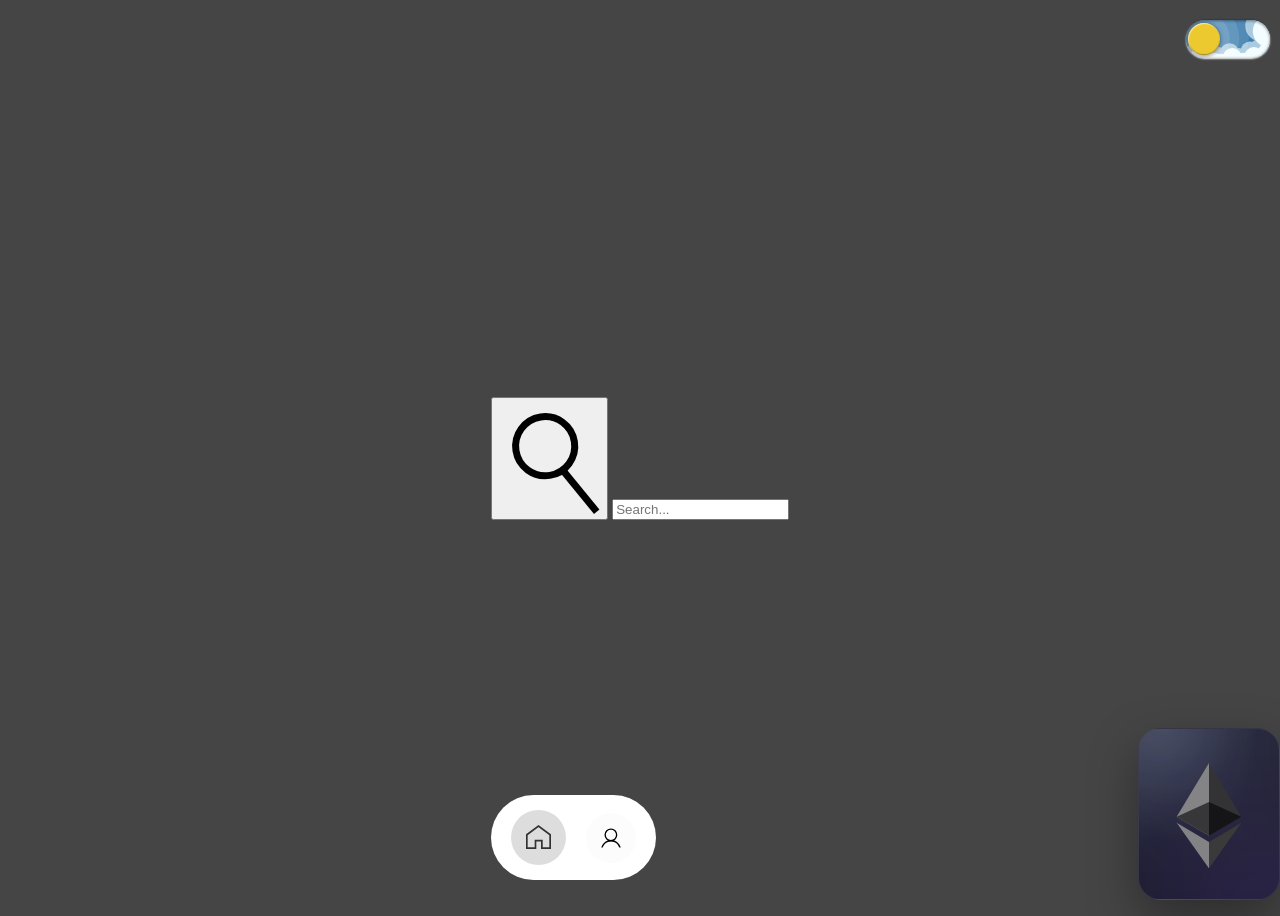
==== index.html @ 794968cb "tweaked design" ====
<!DOCTYPE html>
<html lang="en">
<head>
    <meta charset="UTF-8">
    <meta name="viewport" content="width=device-width, initial-scale=1.0">
    <title>Decoying - Home</title>
    <link rel="stylesheet" href="/assets/css/style.css">
    <script src="/assets/js/script.js" defer></script>
</head>
<body class="no-scroll">
    <div class="card">
    <svg
        class="img"
        xmlns="http://www.w3.org/2000/svg"
        xml:space="preserve"
        width="100%"
        height="100%"
        version="1.1"
        shape-rendering="geometricPrecision"
        text-rendering="geometricPrecision"
        image-rendering="optimizeQuality"
        fill-rule="evenodd"
        clip-rule="evenodd"
        viewBox="0 0 784.37 1277.39"
        xmlns:xlink="http://www.w3.org/1999/xlink"
    >
        <g id="Layer_x0020_1">
        <metadata id="CorelCorpID_0Corel-Layer"></metadata>
        <g id="_1421394342400">
            <g>
            <polygon
                fill="#343434"
                fill-rule="nonzero"
                points="392.07,0 383.5,29.11 383.5,873.74 392.07,882.29 784.13,650.54"
            ></polygon>
            <polygon
                fill="#8C8C8C"
                fill-rule="nonzero"
                points="392.07,0 -0,650.54 392.07,882.29 392.07,472.33"
            ></polygon>
            <polygon
                fill="#3C3C3B"
                fill-rule="nonzero"
                points="392.07,956.52 387.24,962.41 387.24,1263.28 392.07,1277.38 784.37,724.89"
            ></polygon>
            <polygon
                fill="#8C8C8C"
                fill-rule="nonzero"
                points="392.07,1277.38 392.07,956.52 -0,724.89"
            ></polygon>
            <polygon
                fill="#141414"
                fill-rule="nonzero"
                points="392.07,882.29 784.13,650.54 392.07,472.33"
            ></polygon>
            <polygon
                fill="#393939"
                fill-rule="nonzero"
                points="0,650.54 392.07,882.29 392.07,472.33"
            ></polygon>
            </g>
        </g>
        </g>
    </svg>
    <div class="textBox">
        <p class="text head">Ethereum</p>
        <span>Cryptocurrency</span>
        <p class="text price"><span class="currency">€</span>1.654,34</p>
    </div>
    </div>

    <label class="theme-switch">
    <input type="checkbox" class="theme-switch__checkbox" id="theme-toggle">
    <div class="theme-switch__container">
        <div class="theme-switch__clouds"></div>
        <div class="theme-switch__stars-container">
        <svg xmlns="http://www.w3.org/2000/svg" viewBox="0 0 144 55" fill="none">
            <path fill-rule="evenodd" clip-rule="evenodd" d="M135.831 3.00688C135.055 3.85027 134.111 4.29946 133 4.35447C134.111 4.40947 135.055 4.85867 135.831 5.71123C136.607 6.55462 136.996 7.56303 136.996 8.72727C136.996 7.95722 137.172 7.25134 137.525 6.59129C137.886 5.93124 138.372 5.39954 138.98 5.00535C139.598 4.60199 140.268 4.39114 141 4.35447C139.88 4.2903 138.936 3.85027 138.16 3.00688C137.384 2.16348 136.996 1.16425 136.996 0C136.996 1.16425 136.607 2.16348 135.831 3.00688ZM31 23.3545C32.1114 23.2995 33.0551 22.8503 33.8313 22.0069C34.6075 21.1635 34.9956 20.1642 34.9956 19C34.9956 20.1642 35.3837 21.1635 36.1599 22.0069C36.9361 22.8503 37.8798 23.2903 39 23.3545C38.2679 23.3911 37.5976 23.602 36.9802 24.0053C36.3716 24.3995 35.8864 24.9312 35.5248 25.5913C35.172 26.2513 34.9956 26.9572 34.9956 27.7273C34.9956 26.563 34.6075 25.5546 33.8313 24.7112C33.0551 23.8587 32.1114 23.4095 31 23.3545ZM0 36.3545C1.11136 36.2995 2.05513 35.8503 2.83131 35.0069C3.6075 34.1635 3.99559 33.1642 3.99559 32C3.99559 33.1642 4.38368 34.1635 5.15987 35.0069C5.93605 35.8503 6.87982 36.2903 8 36.3545C7.26792 36.3911 6.59757 36.602 5.98015 37.0053C5.37155 37.3995 4.88644 37.9312 4.52481 38.5913C4.172 39.2513 3.99559 39.9572 3.99559 40.7273C3.99559 39.563 3.6075 38.5546 2.83131 37.7112C2.05513 36.8587 1.11136 36.4095 0 36.3545ZM56.8313 24.0069C56.0551 24.8503 55.1114 25.2995 54 25.3545C55.1114 25.4095 56.0551 25.8587 56.8313 26.7112C57.6075 27.5546 57.9956 28.563 57.9956 29.7273C57.9956 28.9572 58.172 28.2513 58.5248 27.5913C58.8864 26.9312 59.3716 26.3995 59.9802 26.0053C60.5976 25.602 61.2679 25.3911 62 25.3545C60.8798 25.2903 59.9361 24.8503 59.1599 24.0069C58.3837 23.1635 57.9956 22.1642 57.9956 21C57.9956 22.1642 57.6075 23.1635 56.8313 24.0069ZM81 25.3545C82.1114 25.2995 83.0551 24.8503 83.8313 24.0069C84.6075 23.1635 84.9956 22.1642 84.9956 21C84.9956 22.1642 85.3837 23.1635 86.1599 24.0069C86.9361 24.8503 87.8798 25.2903 89 25.3545C88.2679 25.3911 87.5976 25.602 86.9802 26.0053C86.3716 26.3995 85.8864 26.9312 85.5248 27.5913C85.172 28.2513 84.9956 28.9572 84.9956 29.7273C84.9956 28.563 84.6075 27.5546 83.8313 26.7112C83.0551 25.8587 82.1114 25.4095 81 25.3545ZM136 36.3545C137.111 36.2995 138.055 35.8503 138.831 35.0069C139.607 34.1635 139.996 33.1642 139.996 32C139.996 33.1642 140.384 34.1635 141.16 35.0069C141.936 35.8503 142.88 36.2903 144 36.3545C143.268 36.3911 142.598 36.602 141.98 37.0053C141.372 37.3995 140.886 37.9312 140.525 38.5913C140.172 39.2513 139.996 39.9572 139.996 40.7273C139.996 39.563 139.607 38.5546 138.831 37.7112C138.055 36.8587 137.111 36.4095 136 36.3545ZM101.831 49.0069C101.055 49.8503 100.111 50.2995 99 50.3545C100.111 50.4095 101.055 50.8587 101.831 51.7112C102.607 52.5546 102.996 53.563 102.996 54.7273C102.996 53.9572 103.172 53.2513 103.525 52.5913C103.886 51.9312 104.372 51.3995 104.98 51.0053C105.598 50.602 106.268 50.3911 107 50.3545C105.88 50.2903 104.936 49.8503 104.16 49.0069C103.384 48.1635 102.996 47.1642 102.996 46C102.996 47.1642 102.607 48.1635 101.831 49.0069Z" fill="currentColor"></path>
        </svg>
        </div>
        <div class="theme-switch__circle-container">
        <div class="theme-switch__sun-moon-container">
            <div class="theme-switch__moon">
            <div class="theme-switch__spot"></div>
            <div class="theme-switch__spot"></div>
            <div class="theme-switch__spot"></div>
            </div>
        </div>
        </div>
    </div>
    </label>

<div class="navc">
  <!-- Navbar -->
  <div class="navigation-card">
    <a href="index.html" class="tab-current">
      <svg class="svgIcon" viewBox="0 0 104 100" fill="none" xmlns="http://www.w3.org/2000/svg">
        <path d="M100.5 40.75V96.5H66V68.5V65H62.5H43H39.5V68.5V96.5H3.5V40.75L52 4.375L100.5 40.75Z" stroke="black" stroke-width="7"></path>
      </svg>
    </a>
    <a href="about.html" class="tab">
      <svg width="104" height="100" viewBox="0 0 104 100" fill="none" xmlns="http://www.w3.org/2000/svg">
        <rect x="21.5" y="3.5" width="60" height="60" rx="30" stroke="black" stroke-width="7"></rect>
        <g clip-path="url(#clip0_41_27)">
          <mask id="mask0_41_27" style="mask-type:luminance" maskUnits="userSpaceOnUse" x="0" y="61" width="104" height="52">
            <path d="M0 113C0 84.2812 23.4071 61 52.1259 61C80.706 61 104 84.4199 104 113H0Z" fill="white"></path>
          </mask>
          <g mask="url(#mask0_41_27)">
            <path d="M-7 113C-7 80.4152 19.4152 54 52 54H52.2512C84.6973 54 111 80.3027 111 112.749H97C97 88.0347 76.9653 68 52.2512 68H52C27.1472 68 7 88.1472 7 113H-7ZM-7 113C-7 80.4152 19.4152 54 52 54V68C27.1472 68 7 88.1472 7 113H-7ZM52.2512 54C84.6973 54 111 80.3027 111 112.749V113H97V112.749C97 88.0347 76.9653 68 52.2512 68V54Z" fill="black"></path>
          </g>
        </g>
        <defs>
          <clipPath id="clip0_41_27">
            <rect width="104" height="39" fill="white" transform="translate(0 61)"></rect>
          </clipPath>
        </defs>
      </svg>
    </a>
  </div>

  <!-- Sök (separat kort) -->
  <div class="search-wrapper" id="searchWrapper">
    <button class="search-btn" id="searchBtn" onclick="toggleSearch()">
      <svg
      width="101"
      height="114"
      viewBox="0 0 101 114"
      fill="none"
      xmlns="http://www.w3.org/2000/svg"
    >
      <circle
        cx="46.1726"
        cy="46.1727"
        r="29.5497"
        transform="rotate(36.0692 46.1726 46.1727)"
        stroke="black"
        stroke-width="7"
      ></circle>
      <line
        x1="61.7089"
        y1="67.7837"
        x2="97.7088"
        y2="111.784"
        stroke="black"
        stroke-width="7"
      ></line>
    </svg>
    </button>
    <input type="text" class="search-input" id="searchInput" placeholder="Search...">
  </div>
</div>
</body>
</html>
---- assets/css/style.css ----
body {
  display: flex;
  align-items: center;
  justify-content: center;
  height: 100vh;
  font-family: "Poppins", sans-serif;
  background: #454545;
  color: #111;
  transition: background 0.3s, color 0.3s;
}

body.dark {
  background: #0f0f0f;
  color: #f0f0f0;
}

body.no-scroll {
  overflow: hidden;
}

.card {
  width: 140px;
  height: 170px;
  border-radius: 22px;
  position: fixed;
  overflow: hidden;
  bottom: 0;
  right: 0;

  display: grid;
  place-items: center;
  color: #fff !important;

  background: radial-gradient(
      120% 120% at 20% 0%,
      rgba(255, 255, 255, 0.08),
      transparent 55%
    ),
    linear-gradient(
      180deg,
      rgba(255, 255, 255, 0.06),
      rgba(255, 255, 255, 0.02)
    ),
    #1a1a2e !important; /* 👈 dark base, always visible beneath the glass layers */
  border: 1px solid rgba(255, 255, 255, 0.1) !important;
  box-shadow: 0 20px 50px rgba(0, 0, 0, 0.35);

  transition:
    transform 220ms cubic-bezier(0.2, 0.8, 0.2, 1),
    box-shadow 220ms cubic-bezier(0.2, 0.8, 0.2, 1),
    border-color 220ms ease;
  will-change: transform;
  font-size: clamp(8px, 1.8vw, 16px);
}

.card::before {
  content: "";
  position: absolute;
  inset: -60px;
  background: radial-gradient(
      circle at 30% 20%,
      rgba(120, 170, 255, 0.22),
      transparent 45%
    ),
    radial-gradient(
      circle at 70% 80%,
      rgba(160, 90, 255, 0.18),
      transparent 50%
    );
  filter: blur(18px);
  opacity: 0.55;
  transition: opacity 220ms ease;
}

.card::after {
  content: "";
  position: absolute;
  inset: 0;
  background: linear-gradient(
    135deg,
    rgba(255, 255, 255, 0.12),
    transparent 40%
  );
  opacity: 0.55;
  pointer-events: none;
}

.img {
  height: 62%;
  position: absolute;
  z-index: 1;

  opacity: 0.92;
  transform: translateY(2px) scale(1);
  transition:
    transform 260ms cubic-bezier(0.2, 0.8, 0.2, 1),
    opacity 260ms ease,
    filter 260ms ease;
  will-change: transform;
}

.textBox {
  z-index: 2;
  width: 100%;
  padding: 1.1em 1.1em 1em;

  display: grid;
  gap: 0.6em;
  justify-items: center;

  opacity: 0;
  transform: translateY(10px);
  transition:
    opacity 200ms ease,
    transform 260ms cubic-bezier(0.2, 0.8, 0.2, 1);
}

.head {
  margin: 0;
  font-size: 1.4em;
  letter-spacing: 0.2px;
}

span {
  font-size: 0.7em;
  color: rgba(255, 255, 255, 0.42);
  text-transform: uppercase;
  font-weight: bold;
}

.price {
  margin: 0;
  font-size: 1.4em;
  font-weight: 700;
  letter-spacing: 0.2px;
}

.currency {
  font-size: 0.875em;
  opacity: 0.85;
  margin-right: 2px;
}

.card:hover,
.card:focus-visible {
  transform: translateY(-4px) scale(1.03);
  border-color: rgba(255, 255, 255, 0.18);
  box-shadow: 0 28px 70px rgba(0, 0, 0, 0.45);
}

.card:hover::before,
.card:focus-visible::before {
  opacity: 0.85;
}

.card:hover .textBox,
.card:focus-visible .textBox {
  opacity: 1;
  transform: translateY(0);
}

.card:hover .img,
.card:focus-visible .img {
  transform: translateY(-10px) scale(1.04);
  opacity: 0.35;

  filter: blur(2px);
}

.card:hover .img {
  animation: float 4.8s ease-in-out infinite;
  filter: blur(2px);
}

@keyframes float {
  0%,
  100% {
    transform: translateY(4px);
  }
  50% {
    transform: translateY(-16px);
  }
}


.theme-switch {
  position: absolute;
  right: 10px;
  top: 20px;
  --toggle-size: 15px;
  /* the size is adjusted using font-size,
     this is not transform scale,
     so you can choose any size */
  --container-width: 5.625em;
  --container-height: 2.5em;
  --container-radius: 06.25em;
  /* radius 0 - minecraft mode :) */
  --container-light-bg: #3D7EAE;
  --container-night-bg: #1D1F2C;
  --circle-container-diameter: 3.375em;
  --sun-moon-diameter: 2.125em;
  --sun-bg: #ECCA2F;
  --moon-bg: #C4C9D1;
  --spot-color: #959DB1;
  --circle-container-offset: calc((var(--circle-container-diameter) - var(--container-height)) / 2 * -1);
  --stars-color: #fff;
  --clouds-color: #F3FDFF;
  --back-clouds-color: #AACADF;
  --transition: .5s cubic-bezier(0, -0.02, 0.4, 1.25);
  --circle-transition: .3s cubic-bezier(0, -0.02, 0.35, 1.17);
}

.theme-switch, .theme-switch *, .theme-switch *::before, .theme-switch *::after {
  -webkit-box-sizing: border-box;
  box-sizing: border-box;
  margin: 0;
  padding: 0;
  font-size: var(--toggle-size);
}

.theme-switch__container {
  width: var(--container-width);
  height: var(--container-height);
  background-color: var(--container-light-bg);
  border-radius: var(--container-radius);
  overflow: hidden;
  cursor: pointer;
  -webkit-box-shadow: 0em -0.062em 0.062em rgba(0, 0, 0, 0.25), 0em 0.062em 0.125em rgba(255, 255, 255, 0.94);
  box-shadow: 0em -0.062em 0.062em rgba(0, 0, 0, 0.25), 0em 0.062em 0.125em rgba(255, 255, 255, 0.94);
  -webkit-transition: var(--transition);
  -o-transition: var(--transition);
  transition: var(--transition);
  position: relative;
}

.theme-switch__container::before {
  content: "";
  position: absolute;
  z-index: 1;
  inset: 0;
  -webkit-box-shadow: 0em 0.05em 0.187em rgba(0, 0, 0, 0.25) inset, 0em 0.05em 0.187em rgba(0, 0, 0, 0.25) inset;
  box-shadow: 0em 0.05em 0.187em rgba(0, 0, 0, 0.25) inset, 0em 0.05em 0.187em rgba(0, 0, 0, 0.25) inset;
  border-radius: var(--container-radius)
}

.theme-switch__checkbox {
  display: none;
}

.theme-switch__circle-container {
  width: var(--circle-container-diameter);
  height: var(--circle-container-diameter);
  background-color: rgba(255, 255, 255, 0.1);
  position: absolute;
  left: var(--circle-container-offset);
  top: var(--circle-container-offset);
  border-radius: var(--container-radius);
  -webkit-box-shadow: inset 0 0 0 3.375em rgba(255, 255, 255, 0.1), inset 0 0 0 3.375em rgba(255, 255, 255, 0.1), 0 0 0 0.625em rgba(255, 255, 255, 0.1), 0 0 0 1.25em rgba(255, 255, 255, 0.1);
  box-shadow: inset 0 0 0 3.375em rgba(255, 255, 255, 0.1), inset 0 0 0 3.375em rgba(255, 255, 255, 0.1), 0 0 0 0.625em rgba(255, 255, 255, 0.1), 0 0 0 1.25em rgba(255, 255, 255, 0.1);
  display: -webkit-box;
  display: -ms-flexbox;
  display: flex;
  -webkit-transition: var(--circle-transition);
  -o-transition: var(--circle-transition);
  transition: var(--circle-transition);
  pointer-events: none;
}

.theme-switch__sun-moon-container {
  pointer-events: auto;
  position: relative;
  z-index: 2;
  width: var(--sun-moon-diameter);
  height: var(--sun-moon-diameter);
  margin: auto;
  border-radius: var(--container-radius);
  background-color: var(--sun-bg);
  -webkit-box-shadow: 0.062em 0.062em 0.062em 0em rgba(254, 255, 239, 0.61) inset, 0em -0.062em 0.062em 0em #a1872a inset;
  box-shadow: 0.062em 0.062em 0.062em 0em rgba(254, 255, 239, 0.61) inset, 0em -0.062em 0.062em 0em #a1872a inset;
  -webkit-filter: drop-shadow(0.062em 0.125em 0.125em rgba(0, 0, 0, 0.25)) drop-shadow(0em 0.062em 0.125em rgba(0, 0, 0, 0.25));
  filter: drop-shadow(0.062em 0.125em 0.125em rgba(0, 0, 0, 0.25)) drop-shadow(0em 0.062em 0.125em rgba(0, 0, 0, 0.25));
  overflow: hidden;
  -webkit-transition: var(--transition);
  -o-transition: var(--transition);
  transition: var(--transition);
}

.theme-switch__moon {
  -webkit-transform: translateX(100%);
  -ms-transform: translateX(100%);
  transform: translateX(100%);
  width: 100%;
  height: 100%;
  background-color: var(--moon-bg);
  border-radius: inherit;
  -webkit-box-shadow: 0.062em 0.062em 0.062em 0em rgba(254, 255, 239, 0.61) inset, 0em -0.062em 0.062em 0em #969696 inset;
  box-shadow: 0.062em 0.062em 0.062em 0em rgba(254, 255, 239, 0.61) inset, 0em -0.062em 0.062em 0em #969696 inset;
  -webkit-transition: var(--transition);
  -o-transition: var(--transition);
  transition: var(--transition);
  position: relative;
}

.theme-switch__spot {
  position: absolute;
  top: 0.75em;
  left: 0.312em;
  width: 0.75em;
  height: 0.75em;
  border-radius: var(--container-radius);
  background-color: var(--spot-color);
  -webkit-box-shadow: 0em 0.0312em 0.062em rgba(0, 0, 0, 0.25) inset;
  box-shadow: 0em 0.0312em 0.062em rgba(0, 0, 0, 0.25) inset;
}

.theme-switch__spot:nth-of-type(2) {
  width: 0.375em;
  height: 0.375em;
  top: 0.937em;
  left: 1.375em;
}

.theme-switch__spot:nth-last-of-type(3) {
  width: 0.25em;
  height: 0.25em;
  top: 0.312em;
  left: 0.812em;
}

.theme-switch__clouds {
  width: 1.25em;
  height: 1.25em;
  background-color: var(--clouds-color);
  border-radius: var(--container-radius);
  position: absolute;
  bottom: -0.625em;
  left: 0.312em;
  -webkit-box-shadow: 0.937em 0.312em var(--clouds-color), -0.312em -0.312em var(--back-clouds-color), 1.437em 0.375em var(--clouds-color), 0.5em -0.125em var(--back-clouds-color), 2.187em 0 var(--clouds-color), 1.25em -0.062em var(--back-clouds-color), 2.937em 0.312em var(--clouds-color), 2em -0.312em var(--back-clouds-color), 3.625em -0.062em var(--clouds-color), 2.625em 0em var(--back-clouds-color), 4.5em -0.312em var(--clouds-color), 3.375em -0.437em var(--back-clouds-color), 4.625em -1.75em 0 0.437em var(--clouds-color), 4em -0.625em var(--back-clouds-color), 4.125em -2.125em 0 0.437em var(--back-clouds-color);
  box-shadow: 0.937em 0.312em var(--clouds-color), -0.312em -0.312em var(--back-clouds-color), 1.437em 0.375em var(--clouds-color), 0.5em -0.125em var(--back-clouds-color), 2.187em 0 var(--clouds-color), 1.25em -0.062em var(--back-clouds-color), 2.937em 0.312em var(--clouds-color), 2em -0.312em var(--back-clouds-color), 3.625em -0.062em var(--clouds-color), 2.625em 0em var(--back-clouds-color), 4.5em -0.312em var(--clouds-color), 3.375em -0.437em var(--back-clouds-color), 4.625em -1.75em 0 0.437em var(--clouds-color), 4em -0.625em var(--back-clouds-color), 4.125em -2.125em 0 0.437em var(--back-clouds-color);
  -webkit-transition: 0.5s cubic-bezier(0, -0.02, 0.4, 1.25);
  -o-transition: 0.5s cubic-bezier(0, -0.02, 0.4, 1.25);
  transition: 0.5s cubic-bezier(0, -0.02, 0.4, 1.25);
}

.theme-switch__stars-container {
  position: absolute;
  color: var(--stars-color);
  top: -100%;
  left: 0.312em;
  width: 2.75em;
  height: auto;
  -webkit-transition: var(--transition);
  -o-transition: var(--transition);
  transition: var(--transition);
}

/* actions */

.theme-switch__checkbox:checked + .theme-switch__container {
  background-color: var(--container-night-bg);
}

.theme-switch__checkbox:checked + .theme-switch__container .theme-switch__circle-container {
  left: calc(100% - var(--circle-container-offset) - var(--circle-container-diameter));
}

.theme-switch__checkbox:checked + .theme-switch__container .theme-switch__circle-container:hover {
  left: calc(100% - var(--circle-container-offset) - var(--circle-container-diameter) - 0.187em)
}

.theme-switch__circle-container:hover {
  left: calc(var(--circle-container-offset) + 0.187em);
}

.theme-switch__checkbox:checked + .theme-switch__container .theme-switch__moon {
  -webkit-transform: translate(0);
  -ms-transform: translate(0);
  transform: translate(0);
}

.theme-switch__checkbox:checked + .theme-switch__container .theme-switch__clouds {
  bottom: -4.062em;
}

.theme-switch__checkbox:checked + .theme-switch__container .theme-switch__stars-container {
  top: 50%;
  -webkit-transform: translateY(-50%);
  -ms-transform: translateY(-50%);
  transform: translateY(-50%);
}


.navigation-card {
  width: fit-content;
  height: fit-content;
  display: flex;
  align-items: center;
  justify-content: center;
  gap: 20px;
  background-color: rgb(255, 255, 255);
  padding: 15px 20px;
  border-radius: 50px;
  position: fixed;
  bottom: 20px;
}
.tab {
  display: flex;
  align-items: center;
  justify-content: center;
  width: 20px;
  height: 20px;
  overflow: hidden;
  background-color: rgb(252, 252, 252);
  padding: 15px;
  border-radius: 50%;
  cursor: pointer;
  text-decoration: none;
  transition: all 0.5s;
}
.tab:hover {
  background-color: rgb(213, 213, 213);
  opacity: 0.8;
}

.tab-current {
  display: flex;
  align-items: center;
  justify-content: center;
  width: 25px;
  height: 25px;
  overflow: hidden;
  padding: 15px;
  border-radius: 50%;
  cursor: pointer;
  text-decoration: none;
  background-color: rgb(213, 213, 213);
  opacity: 0.8;
}
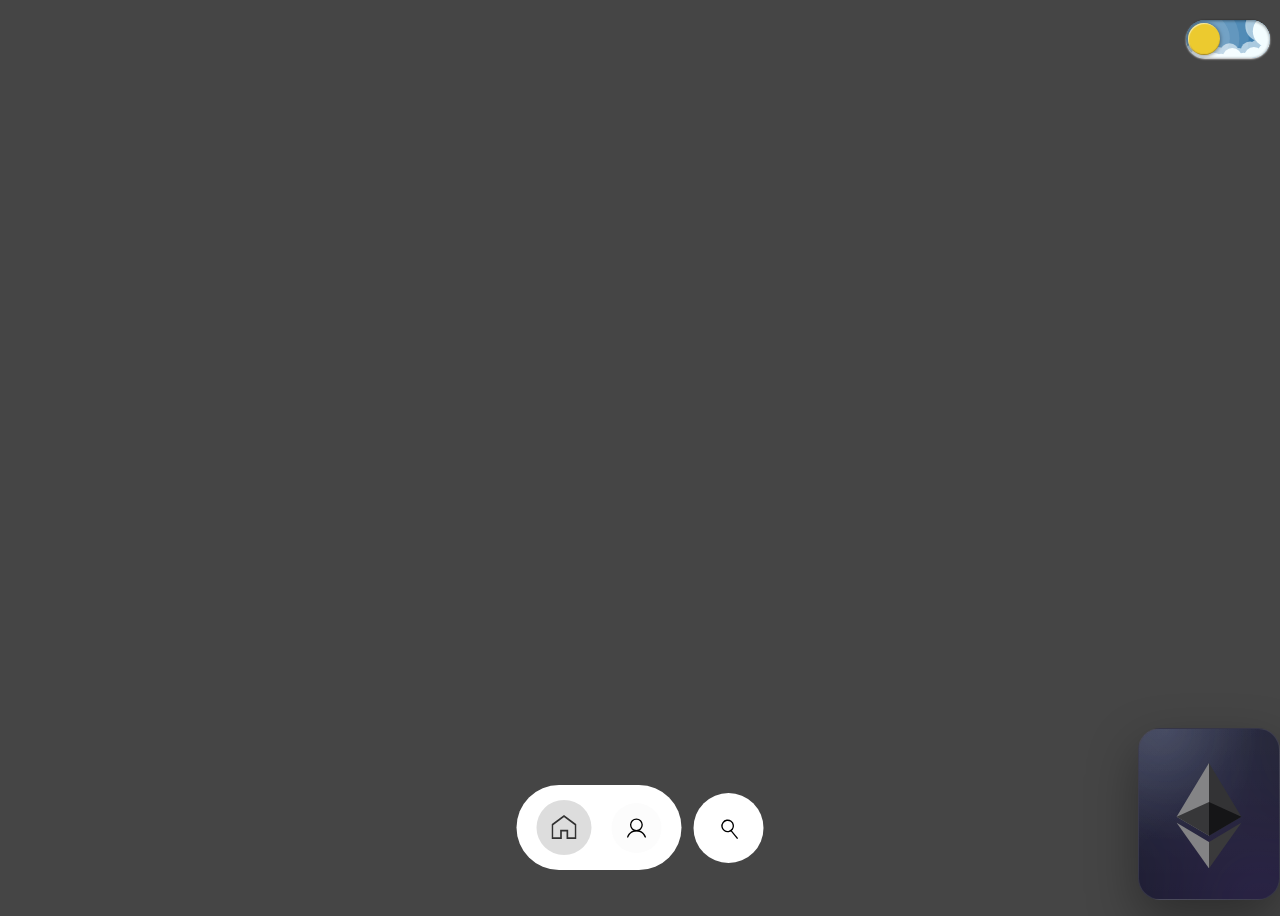
==== commit 37c6c7e9: "fix" ====
--- a/index.html
+++ b/index.html
@@ -93,12 +93,12 @@
 <div class="navc">
   <!-- Navbar -->
   <div class="navigation-card">
-    <a href="index.html" class="tab-current">
+    <a href="/" class="tab-current">
       <svg class="svgIcon" viewBox="0 0 104 100" fill="none" xmlns="http://www.w3.org/2000/svg">
         <path d="M100.5 40.75V96.5H66V68.5V65H62.5H43H39.5V68.5V96.5H3.5V40.75L52 4.375L100.5 40.75Z" stroke="black" stroke-width="7"></path>
       </svg>
     </a>
-    <a href="about.html" class="tab">
+    <a href="/about" class="tab">
       <svg width="104" height="100" viewBox="0 0 104 100" fill="none" xmlns="http://www.w3.org/2000/svg">
         <rect x="21.5" y="3.5" width="60" height="60" rx="30" stroke="black" stroke-width="7"></rect>
         <g clip-path="url(#clip0_41_27)">
--- a/assets/css/style.css
+++ b/assets/css/style.css
@@ -389,6 +389,16 @@
   transform: translateY(-50%);
 }
 
+.navc {
+  display: flex;
+  gap: 12px;
+  align-items: center;
+  position: fixed; /* Flytta fixed hit istället */
+  /* Lägg till din position här, t.ex: */
+  bottom: 30px;
+  left: 50%;
+  transform: translateX(-50%);
+}
 
 .navigation-card {
   width: fit-content;
@@ -400,8 +410,7 @@
   background-color: rgb(255, 255, 255);
   padding: 15px 20px;
   border-radius: 50px;
-  position: fixed;
-  bottom: 20px;
+  /* Ingen position: fixed här längre */
 }
 .tab {
   display: flex;
@@ -436,3 +445,57 @@
   background-color: rgb(213, 213, 213);
   opacity: 0.8;
 }
+
+.search-wrapper {
+  position: relative;
+  display: flex;
+  align-items: center;
+  justify-content: center;
+  overflow: hidden;
+  transition: width 0.4s ease, border-radius 0.4s ease;
+  width: 70px;
+  height: 70px;
+  background-color: rgb(255, 255, 255);
+  border-radius: 50%;
+}
+
+.search-wrapper.open {
+  width: 250px;
+  border-radius: 50px;
+  justify-content: flex-start;
+}
+
+.search-btn {
+  background: none;
+  border: none;
+  cursor: pointer;
+  padding: 0;
+  margin: 0;
+  display: flex;
+  align-items: center;
+  justify-content: center;
+  width: 60px;
+  height: 60px;
+  flex-shrink: 0;
+}
+
+.search-btn svg {
+  width: 22px;
+  height: 22px;
+}
+.search-input {
+  width: 0;
+  opacity: 0;
+  border: none;
+  outline: none;
+  font-size: 1rem;
+  background: transparent;
+  transition: opacity 0.4s ease;
+  padding: 0;
+}
+
+.search-wrapper.open .search-input {
+  width: 100%;
+  opacity: 1;
+  padding: 0 10px;
+}
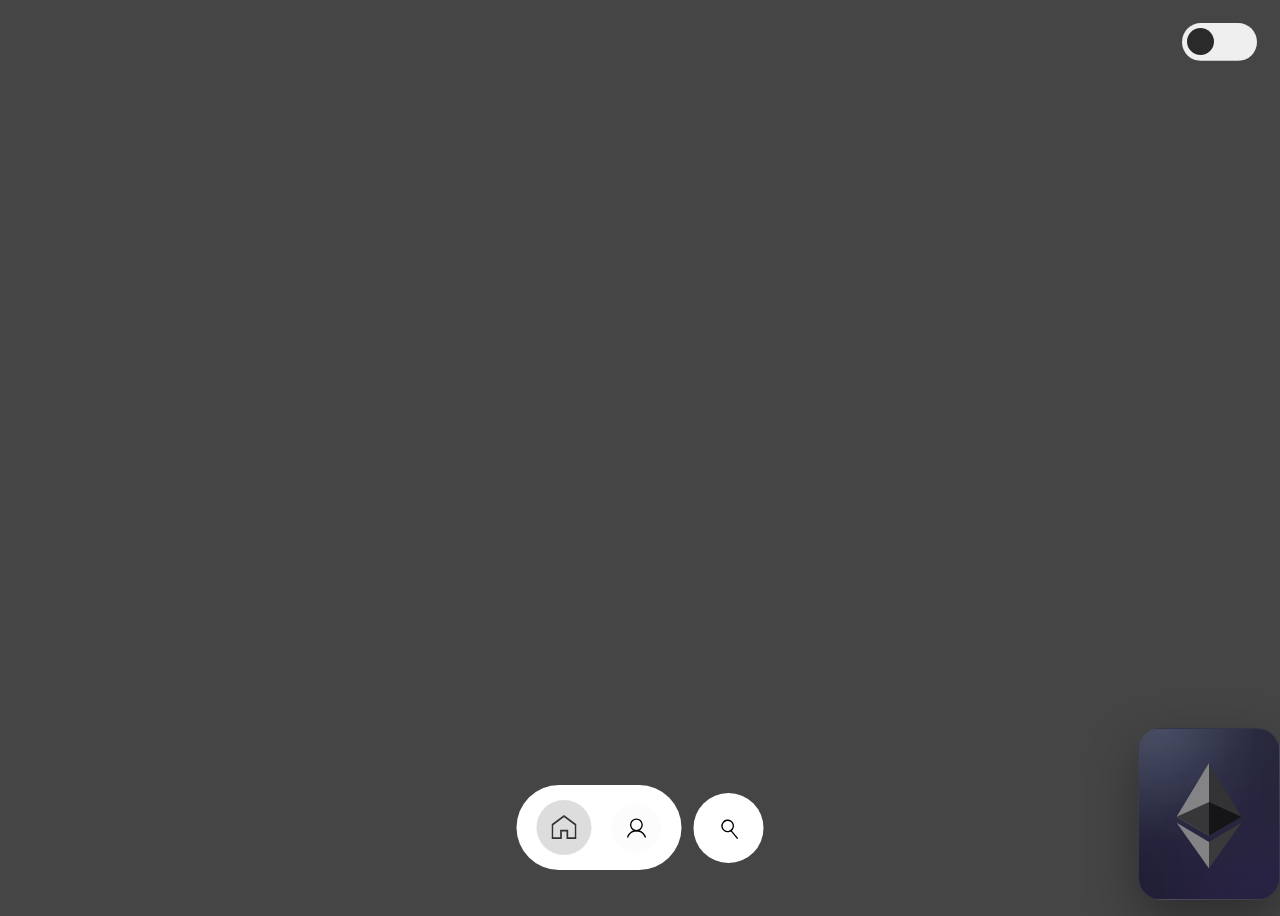
==== commit edc727b2: "edit design" ====
--- a/index.html
+++ b/index.html
@@ -69,26 +69,9 @@
     </div>
     </div>
 
-    <label class="theme-switch">
-    <input type="checkbox" class="theme-switch__checkbox" id="theme-toggle">
-    <div class="theme-switch__container">
-        <div class="theme-switch__clouds"></div>
-        <div class="theme-switch__stars-container">
-        <svg xmlns="http://www.w3.org/2000/svg" viewBox="0 0 144 55" fill="none">
-            <path fill-rule="evenodd" clip-rule="evenodd" d="M135.831 3.00688C135.055 3.85027 134.111 4.29946 133 4.35447C134.111 4.40947 135.055 4.85867 135.831 5.71123C136.607 6.55462 136.996 7.56303 136.996 8.72727C136.996 7.95722 137.172 7.25134 137.525 6.59129C137.886 5.93124 138.372 5.39954 138.98 5.00535C139.598 4.60199 140.268 4.39114 141 4.35447C139.88 4.2903 138.936 3.85027 138.16 3.00688C137.384 2.16348 136.996 1.16425 136.996 0C136.996 1.16425 136.607 2.16348 135.831 3.00688ZM31 23.3545C32.1114 23.2995 33.0551 22.8503 33.8313 22.0069C34.6075 21.1635 34.9956 20.1642 34.9956 19C34.9956 20.1642 35.3837 21.1635 36.1599 22.0069C36.9361 22.8503 37.8798 23.2903 39 23.3545C38.2679 23.3911 37.5976 23.602 36.9802 24.0053C36.3716 24.3995 35.8864 24.9312 35.5248 25.5913C35.172 26.2513 34.9956 26.9572 34.9956 27.7273C34.9956 26.563 34.6075 25.5546 33.8313 24.7112C33.0551 23.8587 32.1114 23.4095 31 23.3545ZM0 36.3545C1.11136 36.2995 2.05513 35.8503 2.83131 35.0069C3.6075 34.1635 3.99559 33.1642 3.99559 32C3.99559 33.1642 4.38368 34.1635 5.15987 35.0069C5.93605 35.8503 6.87982 36.2903 8 36.3545C7.26792 36.3911 6.59757 36.602 5.98015 37.0053C5.37155 37.3995 4.88644 37.9312 4.52481 38.5913C4.172 39.2513 3.99559 39.9572 3.99559 40.7273C3.99559 39.563 3.6075 38.5546 2.83131 37.7112C2.05513 36.8587 1.11136 36.4095 0 36.3545ZM56.8313 24.0069C56.0551 24.8503 55.1114 25.2995 54 25.3545C55.1114 25.4095 56.0551 25.8587 56.8313 26.7112C57.6075 27.5546 57.9956 28.563 57.9956 29.7273C57.9956 28.9572 58.172 28.2513 58.5248 27.5913C58.8864 26.9312 59.3716 26.3995 59.9802 26.0053C60.5976 25.602 61.2679 25.3911 62 25.3545C60.8798 25.2903 59.9361 24.8503 59.1599 24.0069C58.3837 23.1635 57.9956 22.1642 57.9956 21C57.9956 22.1642 57.6075 23.1635 56.8313 24.0069ZM81 25.3545C82.1114 25.2995 83.0551 24.8503 83.8313 24.0069C84.6075 23.1635 84.9956 22.1642 84.9956 21C84.9956 22.1642 85.3837 23.1635 86.1599 24.0069C86.9361 24.8503 87.8798 25.2903 89 25.3545C88.2679 25.3911 87.5976 25.602 86.9802 26.0053C86.3716 26.3995 85.8864 26.9312 85.5248 27.5913C85.172 28.2513 84.9956 28.9572 84.9956 29.7273C84.9956 28.563 84.6075 27.5546 83.8313 26.7112C83.0551 25.8587 82.1114 25.4095 81 25.3545ZM136 36.3545C137.111 36.2995 138.055 35.8503 138.831 35.0069C139.607 34.1635 139.996 33.1642 139.996 32C139.996 33.1642 140.384 34.1635 141.16 35.0069C141.936 35.8503 142.88 36.2903 144 36.3545C143.268 36.3911 142.598 36.602 141.98 37.0053C141.372 37.3995 140.886 37.9312 140.525 38.5913C140.172 39.2513 139.996 39.9572 139.996 40.7273C139.996 39.563 139.607 38.5546 138.831 37.7112C138.055 36.8587 137.111 36.4095 136 36.3545ZM101.831 49.0069C101.055 49.8503 100.111 50.2995 99 50.3545C100.111 50.4095 101.055 50.8587 101.831 51.7112C102.607 52.5546 102.996 53.563 102.996 54.7273C102.996 53.9572 103.172 53.2513 103.525 52.5913C103.886 51.9312 104.372 51.3995 104.98 51.0053C105.598 50.602 106.268 50.3911 107 50.3545C105.88 50.2903 104.936 49.8503 104.16 49.0069C103.384 48.1635 102.996 47.1642 102.996 46C102.996 47.1642 102.607 48.1635 101.831 49.0069Z" fill="currentColor"></path>
-        </svg>
-        </div>
-        <div class="theme-switch__circle-container">
-        <div class="theme-switch__sun-moon-container">
-            <div class="theme-switch__moon">
-            <div class="theme-switch__spot"></div>
-            <div class="theme-switch__spot"></div>
-            <div class="theme-switch__spot"></div>
-            </div>
-        </div>
-        </div>
+    <div class="theme-toggle-wrapper">
+    <input type="checkbox" class="theme-checkbox" id="theme-toggle">
     </div>
-    </label>
 
 <div class="navc">
   <!-- Navbar -->
--- a/assets/css/style.css
+++ b/assets/css/style.css
@@ -182,213 +182,6 @@
   }
 }
 
-
-.theme-switch {
-  position: absolute;
-  right: 10px;
-  top: 20px;
-  --toggle-size: 15px;
-  /* the size is adjusted using font-size,
-     this is not transform scale,
-     so you can choose any size */
-  --container-width: 5.625em;
-  --container-height: 2.5em;
-  --container-radius: 06.25em;
-  /* radius 0 - minecraft mode :) */
-  --container-light-bg: #3D7EAE;
-  --container-night-bg: #1D1F2C;
-  --circle-container-diameter: 3.375em;
-  --sun-moon-diameter: 2.125em;
-  --sun-bg: #ECCA2F;
-  --moon-bg: #C4C9D1;
-  --spot-color: #959DB1;
-  --circle-container-offset: calc((var(--circle-container-diameter) - var(--container-height)) / 2 * -1);
-  --stars-color: #fff;
-  --clouds-color: #F3FDFF;
-  --back-clouds-color: #AACADF;
-  --transition: .5s cubic-bezier(0, -0.02, 0.4, 1.25);
-  --circle-transition: .3s cubic-bezier(0, -0.02, 0.35, 1.17);
-}
-
-.theme-switch, .theme-switch *, .theme-switch *::before, .theme-switch *::after {
-  -webkit-box-sizing: border-box;
-  box-sizing: border-box;
-  margin: 0;
-  padding: 0;
-  font-size: var(--toggle-size);
-}
-
-.theme-switch__container {
-  width: var(--container-width);
-  height: var(--container-height);
-  background-color: var(--container-light-bg);
-  border-radius: var(--container-radius);
-  overflow: hidden;
-  cursor: pointer;
-  -webkit-box-shadow: 0em -0.062em 0.062em rgba(0, 0, 0, 0.25), 0em 0.062em 0.125em rgba(255, 255, 255, 0.94);
-  box-shadow: 0em -0.062em 0.062em rgba(0, 0, 0, 0.25), 0em 0.062em 0.125em rgba(255, 255, 255, 0.94);
-  -webkit-transition: var(--transition);
-  -o-transition: var(--transition);
-  transition: var(--transition);
-  position: relative;
-}
-
-.theme-switch__container::before {
-  content: "";
-  position: absolute;
-  z-index: 1;
-  inset: 0;
-  -webkit-box-shadow: 0em 0.05em 0.187em rgba(0, 0, 0, 0.25) inset, 0em 0.05em 0.187em rgba(0, 0, 0, 0.25) inset;
-  box-shadow: 0em 0.05em 0.187em rgba(0, 0, 0, 0.25) inset, 0em 0.05em 0.187em rgba(0, 0, 0, 0.25) inset;
-  border-radius: var(--container-radius)
-}
-
-.theme-switch__checkbox {
-  display: none;
-}
-
-.theme-switch__circle-container {
-  width: var(--circle-container-diameter);
-  height: var(--circle-container-diameter);
-  background-color: rgba(255, 255, 255, 0.1);
-  position: absolute;
-  left: var(--circle-container-offset);
-  top: var(--circle-container-offset);
-  border-radius: var(--container-radius);
-  -webkit-box-shadow: inset 0 0 0 3.375em rgba(255, 255, 255, 0.1), inset 0 0 0 3.375em rgba(255, 255, 255, 0.1), 0 0 0 0.625em rgba(255, 255, 255, 0.1), 0 0 0 1.25em rgba(255, 255, 255, 0.1);
-  box-shadow: inset 0 0 0 3.375em rgba(255, 255, 255, 0.1), inset 0 0 0 3.375em rgba(255, 255, 255, 0.1), 0 0 0 0.625em rgba(255, 255, 255, 0.1), 0 0 0 1.25em rgba(255, 255, 255, 0.1);
-  display: -webkit-box;
-  display: -ms-flexbox;
-  display: flex;
-  -webkit-transition: var(--circle-transition);
-  -o-transition: var(--circle-transition);
-  transition: var(--circle-transition);
-  pointer-events: none;
-}
-
-.theme-switch__sun-moon-container {
-  pointer-events: auto;
-  position: relative;
-  z-index: 2;
-  width: var(--sun-moon-diameter);
-  height: var(--sun-moon-diameter);
-  margin: auto;
-  border-radius: var(--container-radius);
-  background-color: var(--sun-bg);
-  -webkit-box-shadow: 0.062em 0.062em 0.062em 0em rgba(254, 255, 239, 0.61) inset, 0em -0.062em 0.062em 0em #a1872a inset;
-  box-shadow: 0.062em 0.062em 0.062em 0em rgba(254, 255, 239, 0.61) inset, 0em -0.062em 0.062em 0em #a1872a inset;
-  -webkit-filter: drop-shadow(0.062em 0.125em 0.125em rgba(0, 0, 0, 0.25)) drop-shadow(0em 0.062em 0.125em rgba(0, 0, 0, 0.25));
-  filter: drop-shadow(0.062em 0.125em 0.125em rgba(0, 0, 0, 0.25)) drop-shadow(0em 0.062em 0.125em rgba(0, 0, 0, 0.25));
-  overflow: hidden;
-  -webkit-transition: var(--transition);
-  -o-transition: var(--transition);
-  transition: var(--transition);
-}
-
-.theme-switch__moon {
-  -webkit-transform: translateX(100%);
-  -ms-transform: translateX(100%);
-  transform: translateX(100%);
-  width: 100%;
-  height: 100%;
-  background-color: var(--moon-bg);
-  border-radius: inherit;
-  -webkit-box-shadow: 0.062em 0.062em 0.062em 0em rgba(254, 255, 239, 0.61) inset, 0em -0.062em 0.062em 0em #969696 inset;
-  box-shadow: 0.062em 0.062em 0.062em 0em rgba(254, 255, 239, 0.61) inset, 0em -0.062em 0.062em 0em #969696 inset;
-  -webkit-transition: var(--transition);
-  -o-transition: var(--transition);
-  transition: var(--transition);
-  position: relative;
-}
-
-.theme-switch__spot {
-  position: absolute;
-  top: 0.75em;
-  left: 0.312em;
-  width: 0.75em;
-  height: 0.75em;
-  border-radius: var(--container-radius);
-  background-color: var(--spot-color);
-  -webkit-box-shadow: 0em 0.0312em 0.062em rgba(0, 0, 0, 0.25) inset;
-  box-shadow: 0em 0.0312em 0.062em rgba(0, 0, 0, 0.25) inset;
-}
-
-.theme-switch__spot:nth-of-type(2) {
-  width: 0.375em;
-  height: 0.375em;
-  top: 0.937em;
-  left: 1.375em;
-}
-
-.theme-switch__spot:nth-last-of-type(3) {
-  width: 0.25em;
-  height: 0.25em;
-  top: 0.312em;
-  left: 0.812em;
-}
-
-.theme-switch__clouds {
-  width: 1.25em;
-  height: 1.25em;
-  background-color: var(--clouds-color);
-  border-radius: var(--container-radius);
-  position: absolute;
-  bottom: -0.625em;
-  left: 0.312em;
-  -webkit-box-shadow: 0.937em 0.312em var(--clouds-color), -0.312em -0.312em var(--back-clouds-color), 1.437em 0.375em var(--clouds-color), 0.5em -0.125em var(--back-clouds-color), 2.187em 0 var(--clouds-color), 1.25em -0.062em var(--back-clouds-color), 2.937em 0.312em var(--clouds-color), 2em -0.312em var(--back-clouds-color), 3.625em -0.062em var(--clouds-color), 2.625em 0em var(--back-clouds-color), 4.5em -0.312em var(--clouds-color), 3.375em -0.437em var(--back-clouds-color), 4.625em -1.75em 0 0.437em var(--clouds-color), 4em -0.625em var(--back-clouds-color), 4.125em -2.125em 0 0.437em var(--back-clouds-color);
-  box-shadow: 0.937em 0.312em var(--clouds-color), -0.312em -0.312em var(--back-clouds-color), 1.437em 0.375em var(--clouds-color), 0.5em -0.125em var(--back-clouds-color), 2.187em 0 var(--clouds-color), 1.25em -0.062em var(--back-clouds-color), 2.937em 0.312em var(--clouds-color), 2em -0.312em var(--back-clouds-color), 3.625em -0.062em var(--clouds-color), 2.625em 0em var(--back-clouds-color), 4.5em -0.312em var(--clouds-color), 3.375em -0.437em var(--back-clouds-color), 4.625em -1.75em 0 0.437em var(--clouds-color), 4em -0.625em var(--back-clouds-color), 4.125em -2.125em 0 0.437em var(--back-clouds-color);
-  -webkit-transition: 0.5s cubic-bezier(0, -0.02, 0.4, 1.25);
-  -o-transition: 0.5s cubic-bezier(0, -0.02, 0.4, 1.25);
-  transition: 0.5s cubic-bezier(0, -0.02, 0.4, 1.25);
-}
-
-.theme-switch__stars-container {
-  position: absolute;
-  color: var(--stars-color);
-  top: -100%;
-  left: 0.312em;
-  width: 2.75em;
-  height: auto;
-  -webkit-transition: var(--transition);
-  -o-transition: var(--transition);
-  transition: var(--transition);
-}
-
-/* actions */
-
-.theme-switch__checkbox:checked + .theme-switch__container {
-  background-color: var(--container-night-bg);
-}
-
-.theme-switch__checkbox:checked + .theme-switch__container .theme-switch__circle-container {
-  left: calc(100% - var(--circle-container-offset) - var(--circle-container-diameter));
-}
-
-.theme-switch__checkbox:checked + .theme-switch__container .theme-switch__circle-container:hover {
-  left: calc(100% - var(--circle-container-offset) - var(--circle-container-diameter) - 0.187em)
-}
-
-.theme-switch__circle-container:hover {
-  left: calc(var(--circle-container-offset) + 0.187em);
-}
-
-.theme-switch__checkbox:checked + .theme-switch__container .theme-switch__moon {
-  -webkit-transform: translate(0);
-  -ms-transform: translate(0);
-  transform: translate(0);
-}
-
-.theme-switch__checkbox:checked + .theme-switch__container .theme-switch__clouds {
-  bottom: -4.062em;
-}
-
-.theme-switch__checkbox:checked + .theme-switch__container .theme-switch__stars-container {
-  top: 50%;
-  -webkit-transform: translateY(-50%);
-  -ms-transform: translateY(-50%);
-  transform: translateY(-50%);
-}
-
 .navc {
   display: flex;
   gap: 12px;
@@ -498,4 +291,59 @@
   width: 100%;
   opacity: 1;
   padding: 0 10px;
+}
+
+.theme-toggle-wrapper {
+  position: fixed;
+  top: 20px;
+  right: 20px;
+  z-index: 1000;
+}
+
+.theme-checkbox {
+  --toggle-size: 12px;
+  -webkit-appearance: none;
+  -moz-appearance: none;
+  appearance: none;
+  width: 6.25em;
+  height: 3.125em;
+  background: -webkit-gradient(linear, left top, right top, color-stop(50%, #efefef), color-stop(50%, #2a2a2a)) no-repeat;
+  background: -o-linear-gradient(left, #efefef 50%, #2a2a2a 50%) no-repeat;
+  background: linear-gradient(to right, #efefef 50%, #2a2a2a 50%) no-repeat;
+  background-size: 205%;
+  background-position: 0;
+  -webkit-transition: 0.4s;
+  -o-transition: 0.4s;
+  transition: 0.4s;
+  border-radius: 99em;
+  position: relative;
+  cursor: pointer;
+  font-size: var(--toggle-size);
+}
+
+.theme-checkbox::before {
+  content: "";
+  width: 2.25em;
+  height: 2.25em;
+  position: absolute;
+  top: 0.438em;
+  left: 0.438em;
+  background: -webkit-gradient(linear, left top, right top, color-stop(50%, #efefef), color-stop(50%, #2a2a2a)) no-repeat;
+  background: -o-linear-gradient(left, #efefef 50%, #2a2a2a 50%) no-repeat;
+  background: linear-gradient(to right, #efefef 50%, #2a2a2a 50%) no-repeat;
+  background-size: 205%;
+  background-position: 100%;
+  border-radius: 50%;
+  -webkit-transition: 0.4s;
+  -o-transition: 0.4s;
+  transition: 0.4s;
+}
+
+.theme-checkbox:checked::before {
+  left: calc(100% - 2.25em - 0.438em);
+  background-position: 0;
+}
+
+.theme-checkbox:checked {
+  background-position: 100%;
 }
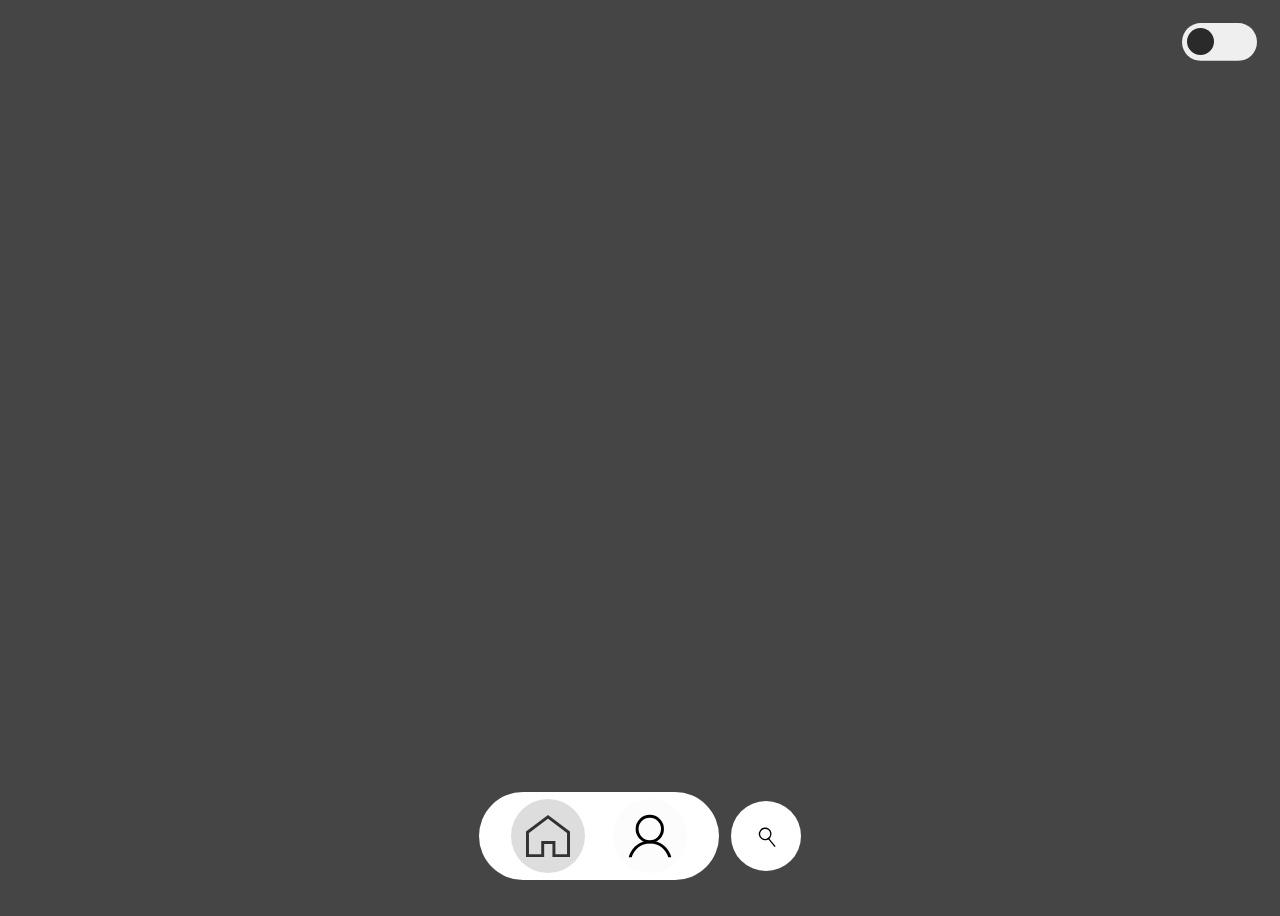
==== commit 1d620f5d: "mobile optimisation" ====
--- a/index.html
+++ b/index.html
@@ -8,66 +8,6 @@
     <script src="/assets/js/script.js" defer></script>
 </head>
 <body class="no-scroll">
-    <div class="card">
-    <svg
-        class="img"
-        xmlns="http://www.w3.org/2000/svg"
-        xml:space="preserve"
-        width="100%"
-        height="100%"
-        version="1.1"
-        shape-rendering="geometricPrecision"
-        text-rendering="geometricPrecision"
-        image-rendering="optimizeQuality"
-        fill-rule="evenodd"
-        clip-rule="evenodd"
-        viewBox="0 0 784.37 1277.39"
-        xmlns:xlink="http://www.w3.org/1999/xlink"
-    >
-        <g id="Layer_x0020_1">
-        <metadata id="CorelCorpID_0Corel-Layer"></metadata>
-        <g id="_1421394342400">
-            <g>
-            <polygon
-                fill="#343434"
-                fill-rule="nonzero"
-                points="392.07,0 383.5,29.11 383.5,873.74 392.07,882.29 784.13,650.54"
-            ></polygon>
-            <polygon
-                fill="#8C8C8C"
-                fill-rule="nonzero"
-                points="392.07,0 -0,650.54 392.07,882.29 392.07,472.33"
-            ></polygon>
-            <polygon
-                fill="#3C3C3B"
-                fill-rule="nonzero"
-                points="392.07,956.52 387.24,962.41 387.24,1263.28 392.07,1277.38 784.37,724.89"
-            ></polygon>
-            <polygon
-                fill="#8C8C8C"
-                fill-rule="nonzero"
-                points="392.07,1277.38 392.07,956.52 -0,724.89"
-            ></polygon>
-            <polygon
-                fill="#141414"
-                fill-rule="nonzero"
-                points="392.07,882.29 784.13,650.54 392.07,472.33"
-            ></polygon>
-            <polygon
-                fill="#393939"
-                fill-rule="nonzero"
-                points="0,650.54 392.07,882.29 392.07,472.33"
-            ></polygon>
-            </g>
-        </g>
-        </g>
-    </svg>
-    <div class="textBox">
-        <p class="text head">Ethereum</p>
-        <span>Cryptocurrency</span>
-        <p class="text price"><span class="currency">€</span>1.654,34</p>
-    </div>
-    </div>
 
     <div class="theme-toggle-wrapper">
     <input type="checkbox" class="theme-checkbox" id="theme-toggle">
--- a/assets/css/style.css
+++ b/assets/css/style.css
@@ -1,8 +1,8 @@
 body {
-  display: flex;
-  align-items: center;
-  justify-content: center;
-  height: 100vh;
+  display: grid;
+  align-items: center;
+  justify-content: center;
+  height: 100dvh; /* dvh fixes mobile browser chrome overlap */
   font-family: "Poppins", sans-serif;
   background: #454545;
   color: #111;
@@ -18,208 +18,54 @@
   overflow: hidden;
 }
 
-.card {
-  width: 140px;
-  height: 170px;
-  border-radius: 22px;
+/* ── Navigation container ── */
+.navc {
+  display: flex;
+  gap: clamp(6px, 2vw, 12px);
+  align-items: center;
   position: fixed;
-  overflow: hidden;
-  bottom: 0;
-  right: 0;
-
-  display: grid;
-  place-items: center;
-  color: #fff !important;
-
-  background: radial-gradient(
-      120% 120% at 20% 0%,
-      rgba(255, 255, 255, 0.08),
-      transparent 55%
-    ),
-    linear-gradient(
-      180deg,
-      rgba(255, 255, 255, 0.06),
-      rgba(255, 255, 255, 0.02)
-    ),
-    #1a1a2e !important; /* 👈 dark base, always visible beneath the glass layers */
-  border: 1px solid rgba(255, 255, 255, 0.1) !important;
-  box-shadow: 0 20px 50px rgba(0, 0, 0, 0.35);
-
-  transition:
-    transform 220ms cubic-bezier(0.2, 0.8, 0.2, 1),
-    box-shadow 220ms cubic-bezier(0.2, 0.8, 0.2, 1),
-    border-color 220ms ease;
-  will-change: transform;
-  font-size: clamp(8px, 1.8vw, 16px);
-}
-
-.card::before {
-  content: "";
-  position: absolute;
-  inset: -60px;
-  background: radial-gradient(
-      circle at 30% 20%,
-      rgba(120, 170, 255, 0.22),
-      transparent 45%
-    ),
-    radial-gradient(
-      circle at 70% 80%,
-      rgba(160, 90, 255, 0.18),
-      transparent 50%
-    );
-  filter: blur(18px);
-  opacity: 0.55;
-  transition: opacity 220ms ease;
-}
-
-.card::after {
-  content: "";
-  position: absolute;
-  inset: 0;
-  background: linear-gradient(
-    135deg,
-    rgba(255, 255, 255, 0.12),
-    transparent 40%
-  );
-  opacity: 0.55;
-  pointer-events: none;
-}
-
-.img {
-  height: 62%;
-  position: absolute;
-  z-index: 1;
-
-  opacity: 0.92;
-  transform: translateY(2px) scale(1);
-  transition:
-    transform 260ms cubic-bezier(0.2, 0.8, 0.2, 1),
-    opacity 260ms ease,
-    filter 260ms ease;
-  will-change: transform;
-}
-
-.textBox {
-  z-index: 2;
-  width: 100%;
-  padding: 1.1em 1.1em 1em;
-
-  display: grid;
-  gap: 0.6em;
-  justify-items: center;
-
-  opacity: 0;
-  transform: translateY(10px);
-  transition:
-    opacity 200ms ease,
-    transform 260ms cubic-bezier(0.2, 0.8, 0.2, 1);
-}
-
-.head {
-  margin: 0;
-  font-size: 1.4em;
-  letter-spacing: 0.2px;
-}
-
-span {
-  font-size: 0.7em;
-  color: rgba(255, 255, 255, 0.42);
-  text-transform: uppercase;
-  font-weight: bold;
-}
-
-.price {
-  margin: 0;
-  font-size: 1.4em;
-  font-weight: 700;
-  letter-spacing: 0.2px;
-}
-
-.currency {
-  font-size: 0.875em;
-  opacity: 0.85;
-  margin-right: 2px;
-}
-
-.card:hover,
-.card:focus-visible {
-  transform: translateY(-4px) scale(1.03);
-  border-color: rgba(255, 255, 255, 0.18);
-  box-shadow: 0 28px 70px rgba(0, 0, 0, 0.45);
-}
-
-.card:hover::before,
-.card:focus-visible::before {
-  opacity: 0.85;
-}
-
-.card:hover .textBox,
-.card:focus-visible .textBox {
-  opacity: 1;
-  transform: translateY(0);
-}
-
-.card:hover .img,
-.card:focus-visible .img {
-  transform: translateY(-10px) scale(1.04);
-  opacity: 0.35;
-
-  filter: blur(2px);
-}
-
-.card:hover .img {
-  animation: float 4.8s ease-in-out infinite;
-  filter: blur(2px);
-}
-
-@keyframes float {
-  0%,
-  100% {
-    transform: translateY(4px);
-  }
-  50% {
-    transform: translateY(-16px);
-  }
-}
-
-.navc {
-  display: flex;
-  gap: 12px;
-  align-items: center;
-  position: fixed; /* Flytta fixed hit istället */
-  /* Lägg till din position här, t.ex: */
-  bottom: 30px;
+  bottom: calc(20px + env(safe-area-inset-bottom)); /* clears iOS home bar */
   left: 50%;
   transform: translateX(-50%);
-}
-
+  width: max-content;
+  max-width: calc(100vw - 24px); /* never bleed off-screen */
+}
+
+/* ── Nav pill ── */
 .navigation-card {
   width: fit-content;
   height: fit-content;
   display: flex;
   align-items: center;
   justify-content: center;
-  gap: 20px;
+  gap: clamp(14px, 4vw, 28px); 
   background-color: rgb(255, 255, 255);
-  padding: 15px 20px;
+  padding: clamp(4px, 1vw, 7px) clamp(18px, 5vw, 32px);
   border-radius: 50px;
-  /* Ingen position: fixed här längre */
-}
+}
+
+/* ── Tabs ── */
 .tab {
   display: flex;
   align-items: center;
   justify-content: center;
-  width: 20px;
-  height: 20px;
+  /* minimum 44×44 touch target */
+  width: clamp(24px, 5vw, 20px);
+  height: clamp(24px, 5vw, 20px);
+  min-width: 44px;
+  min-height: 44px;
   overflow: hidden;
   background-color: rgb(252, 252, 252);
-  padding: 15px;
+  padding: clamp(10px, 2vw, 15px);
   border-radius: 50%;
   cursor: pointer;
   text-decoration: none;
   transition: all 0.5s;
-}
-.tab:hover {
+  -webkit-tap-highlight-color: transparent; /* remove grey flash on iOS */
+}
+
+.tab:hover,
+.tab:active {
   background-color: rgb(213, 213, 213);
   opacity: 0.8;
 }
@@ -228,17 +74,21 @@
   display: flex;
   align-items: center;
   justify-content: center;
-  width: 25px;
-  height: 25px;
-  overflow: hidden;
-  padding: 15px;
+  width: clamp(24px, 5vw, 25px);
+  height: clamp(24px, 5vw, 25px);
+  min-width: 44px;
+  min-height: 44px;
+  overflow: hidden;
+  padding: clamp(10px, 2vw, 15px);
   border-radius: 50%;
   cursor: pointer;
   text-decoration: none;
   background-color: rgb(213, 213, 213);
   opacity: 0.8;
-}
-
+  -webkit-tap-highlight-color: transparent;
+}
+
+/* ── Search ── */
 .search-wrapper {
   position: relative;
   display: flex;
@@ -246,14 +96,15 @@
   justify-content: center;
   overflow: hidden;
   transition: width 0.4s ease, border-radius 0.4s ease;
-  width: 70px;
-  height: 70px;
+  width: clamp(50px, 12vw, 70px);
+  height: clamp(50px, 12vw, 70px);
   background-color: rgb(255, 255, 255);
   border-radius: 50%;
 }
 
 .search-wrapper.open {
-  width: 250px;
+  /* expand to almost full viewport width on small screens */
+  width: clamp(200px, 60vw, 250px);
   border-radius: 50px;
   justify-content: flex-start;
 }
@@ -267,21 +118,23 @@
   display: flex;
   align-items: center;
   justify-content: center;
-  width: 60px;
-  height: 60px;
+  width: clamp(44px, 10vw, 60px); /* 44px minimum touch target */
+  height: clamp(44px, 10vw, 60px);
   flex-shrink: 0;
+  -webkit-tap-highlight-color: transparent;
 }
 
 .search-btn svg {
-  width: 22px;
-  height: 22px;
-}
+  width: clamp(18px, 4vw, 22px);
+  height: clamp(18px, 4vw, 22px);
+}
+
 .search-input {
   width: 0;
   opacity: 0;
   border: none;
   outline: none;
-  font-size: 1rem;
+  font-size: clamp(0.875rem, 3vw, 1rem);
   background: transparent;
   transition: opacity 0.4s ease;
   padding: 0;
@@ -293,32 +146,31 @@
   padding: 0 10px;
 }
 
+/* ── Theme toggle ── */
 .theme-toggle-wrapper {
   position: fixed;
-  top: 20px;
-  right: 20px;
+  top: clamp(12px, 3vw, 20px);
+  right: clamp(12px, 3vw, 20px);
   z-index: 1000;
 }
 
 .theme-checkbox {
-  --toggle-size: 12px;
+  /* scale toggle down on very small screens */
+  --toggle-size: clamp(9px, 2.5vw, 12px);
   -webkit-appearance: none;
   -moz-appearance: none;
   appearance: none;
   width: 6.25em;
   height: 3.125em;
-  background: -webkit-gradient(linear, left top, right top, color-stop(50%, #efefef), color-stop(50%, #2a2a2a)) no-repeat;
-  background: -o-linear-gradient(left, #efefef 50%, #2a2a2a 50%) no-repeat;
   background: linear-gradient(to right, #efefef 50%, #2a2a2a 50%) no-repeat;
   background-size: 205%;
   background-position: 0;
-  -webkit-transition: 0.4s;
-  -o-transition: 0.4s;
   transition: 0.4s;
   border-radius: 99em;
   position: relative;
   cursor: pointer;
   font-size: var(--toggle-size);
+  touch-action: manipulation; /* prevents 300ms tap delay */
 }
 
 .theme-checkbox::before {
@@ -328,14 +180,10 @@
   position: absolute;
   top: 0.438em;
   left: 0.438em;
-  background: -webkit-gradient(linear, left top, right top, color-stop(50%, #efefef), color-stop(50%, #2a2a2a)) no-repeat;
-  background: -o-linear-gradient(left, #efefef 50%, #2a2a2a 50%) no-repeat;
   background: linear-gradient(to right, #efefef 50%, #2a2a2a 50%) no-repeat;
   background-size: 205%;
   background-position: 100%;
   border-radius: 50%;
-  -webkit-transition: 0.4s;
-  -o-transition: 0.4s;
   transition: 0.4s;
 }
 
@@ -346,4 +194,23 @@
 
 .theme-checkbox:checked {
   background-position: 100%;
+}
+
+/* ── Small screen tweaks (≤ 480px) ── */
+@media (max-width: 480px) {
+  .navc {
+    gap: 8px;
+    /* tighten vertical clearance if viewport is short */
+    bottom: calc(16px + env(safe-area-inset-bottom));
+  }
+
+  .navigation-card {
+    gap: 10px;
+    padding: 10px 14px;
+  }
+
+  .search-wrapper.open {
+    /* nearly full width on phones */
+    width: calc(100vw - 80px);
+  }
 }
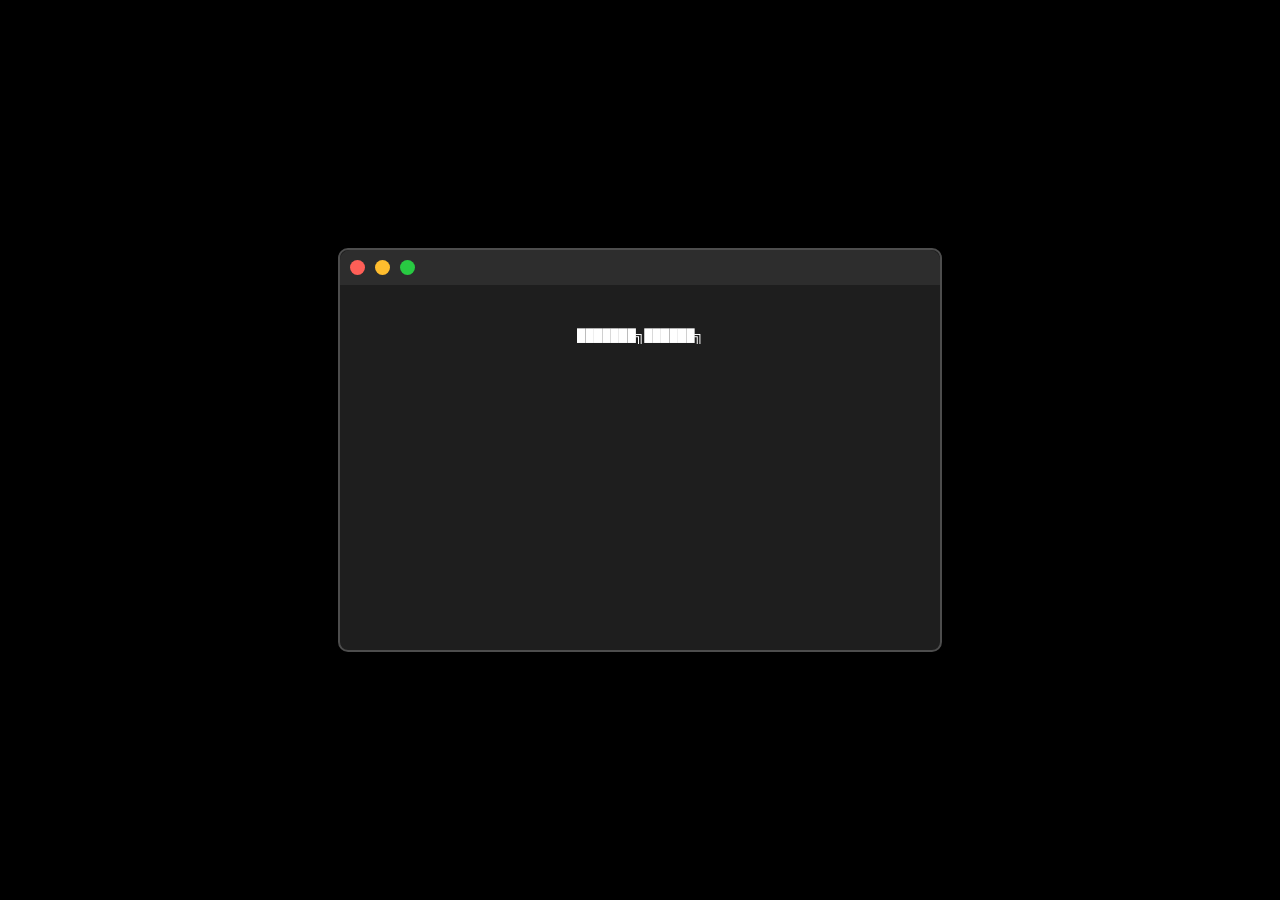
==== commit ba23680a: "Add files via upload" ====
--- a/index.html
+++ b/index.html
@@ -1,76 +1,65 @@
 <!DOCTYPE html>
 <html lang="en">
 <head>
-    <meta charset="UTF-8">
-    <meta name="viewport" content="width=device-width, initial-scale=1.0">
-    <title>Decoying - Home</title>
-    <link rel="stylesheet" href="/assets/css/style.css">
-    <script src="/assets/js/script.js" defer></script>
+	<meta charset="UTF-8">
+	<meta name="viewport" content="width=device-width, initial-scale=1.0">
+	<title></title>
+	<link rel="stylesheet" type="text/css" href="style.css">
+	<link rel="stylesheet" href="https://cdnjs.cloudflare.com/ajax/libs/font-awesome/6.5.0/css/all.min.css"/>
+	<link rel="icon" type="image/x-icon" href="./assets/favico/default.ico">
 </head>
-<body class="no-scroll">
+<body class="custom-cursor">
+<!-- Terminal Window -->
+<div id="terminal" class="custom-cursor">
+	<div id="terminal-header">
+		<div id="terminal-buttons">
+			<!-- Terminal Control Buttons -->
+			<div class="terminal-button" id="close-button"></div> <!-- Close button -->
+			<div class="terminal-button" id="minimize-button"></div> <!-- Minimize button -->
+			<div class="terminal-button" id="maximize-button"></div> <!-- Maximize button -->
+		</div>
+	</div>
+	<div id="terminal-content">
+		<p id="terminal-text"></p> <!-- Terminal text content -->
+	</div>
+</div>
+<!-- Background Elements -->
+<div id="video-background">
+	<video autoplay muted loop id="myVideo"> <!-- Video background -->
+		<source src="./assets/back/default.mp4" type="video/mp4">
+		Your browser does not support HTML5 video.
+	</video>
+	<div id="audio-background">
+		<audio autoplay loop id="myAudio"> <!-- Audio background -->
+			<source src="./assets/music/default.mp3" type="audio/mpeg">
+			Your browser does not support the audio element.
+		</audio>
+	</div>
+	<div id="blurred-box">
+		<img id="profile-picture" src="./assets/pfp/default.jpg" alt="Profile Picture">
+		<img id="avatar-frame" src="" alt="Avatar Frame">
+		<p id="username" style="color: white; font-weight: bold; font-size: large;">laxp</p> <!-- Username -->
+		<!-- User Description -->
+		<div class="user-description">
+			<p id="user-description" style="color: white;">made with style </p>
+		</div>
+		<!-- Links -->
+		<div class="links">
+			<a href="https://maxen.dev" target="_blank">
+				<i class="fa-solid fa-globe"></i>
+			</a>
+			<a href="https://termai.maxen.dev" target="_blank">
+				<i class="fa-solid fa-terminal"></i>
+			</a>
+			<a href="https://github.com/disregarding" target="_blank">
+				<i class="fab fa-github"></i>
+			</a>
 
-    <div class="theme-toggle-wrapper">
-    <input type="checkbox" class="theme-checkbox" id="theme-toggle">
-    </div>
-
-<div class="navc">
-  <!-- Navbar -->
-  <div class="navigation-card">
-    <a href="/" class="tab-current">
-      <svg class="svgIcon" viewBox="0 0 104 100" fill="none" xmlns="http://www.w3.org/2000/svg">
-        <path d="M100.5 40.75V96.5H66V68.5V65H62.5H43H39.5V68.5V96.5H3.5V40.75L52 4.375L100.5 40.75Z" stroke="black" stroke-width="7"></path>
-      </svg>
-    </a>
-    <a href="/about" class="tab">
-      <svg width="104" height="100" viewBox="0 0 104 100" fill="none" xmlns="http://www.w3.org/2000/svg">
-        <rect x="21.5" y="3.5" width="60" height="60" rx="30" stroke="black" stroke-width="7"></rect>
-        <g clip-path="url(#clip0_41_27)">
-          <mask id="mask0_41_27" style="mask-type:luminance" maskUnits="userSpaceOnUse" x="0" y="61" width="104" height="52">
-            <path d="M0 113C0 84.2812 23.4071 61 52.1259 61C80.706 61 104 84.4199 104 113H0Z" fill="white"></path>
-          </mask>
-          <g mask="url(#mask0_41_27)">
-            <path d="M-7 113C-7 80.4152 19.4152 54 52 54H52.2512C84.6973 54 111 80.3027 111 112.749H97C97 88.0347 76.9653 68 52.2512 68H52C27.1472 68 7 88.1472 7 113H-7ZM-7 113C-7 80.4152 19.4152 54 52 54V68C27.1472 68 7 88.1472 7 113H-7ZM52.2512 54C84.6973 54 111 80.3027 111 112.749V113H97V112.749C97 88.0347 76.9653 68 52.2512 68V54Z" fill="black"></path>
-          </g>
-        </g>
-        <defs>
-          <clipPath id="clip0_41_27">
-            <rect width="104" height="39" fill="white" transform="translate(0 61)"></rect>
-          </clipPath>
-        </defs>
-      </svg>
-    </a>
-  </div>
-
-  <!-- Sök (separat kort) -->
-  <div class="search-wrapper" id="searchWrapper">
-    <button class="search-btn" id="searchBtn" onclick="toggleSearch()">
-      <svg
-      width="101"
-      height="114"
-      viewBox="0 0 101 114"
-      fill="none"
-      xmlns="http://www.w3.org/2000/svg"
-    >
-      <circle
-        cx="46.1726"
-        cy="46.1727"
-        r="29.5497"
-        transform="rotate(36.0692 46.1726 46.1727)"
-        stroke="black"
-        stroke-width="7"
-      ></circle>
-      <line
-        x1="61.7089"
-        y1="67.7837"
-        x2="97.7088"
-        y2="111.784"
-        stroke="black"
-        stroke-width="7"
-      ></line>
-    </svg>
-    </button>
-    <input type="text" class="search-input" id="searchInput" placeholder="Search...">
-  </div>
+		</div>
+	</div>
 </div>
+<script src="./assets/js/script.js"></script> <!-- Script for functionality -->
+<script src="./assets/js/title.js"></script> <!-- Script for title functionality -->
+<script src="./assets/js/discord.js"></script> <!-- Script for discord functionality -->
 </body>
 </html>
--- a/style.css
+++ b/style.css
@@ -0,0 +1,252 @@
+/* Reset default styles */
+body {
+    margin: 0;
+    padding: 0;
+    font-family: 'Courier New', Courier, monospace;
+    overflow: hidden; /* Hide overflow to prevent scrolling */
+    background-color: black; /* Set background color to black */
+}
+
+/* Define custom cursor */
+.custom-cursor {
+    cursor: url('./assets/cursor/pointer.png'), auto !important;
+}
+
+/* Terminal styles */
+#terminal {
+    position: fixed; /* Fixed position to keep it always visible */
+    top: 50px; /* Adjust initial top position as needed */
+    left: 50px; /* Adjust initial left position as needed */
+    width: 600px; /* Fixed width */
+    height: 400px; /* Fixed height */
+    background-color: #1e1e1e; /* Terminal background color */
+    color: #ffffff; /* Terminal text color */
+    border-radius: 10px; /* Rounded corners */
+    z-index: 1000; /* Ensure it's above other elements */
+    border: 2px solid #4d4d4d; /* Terminal border color */
+    box-shadow: 0 4px 12px rgba(0, 0, 0, 0.5); /* Terminal shadow */
+}
+
+@media screen and (max-width: 600px) {
+    /* Adjust styles for smaller screens, such as phones */
+    #terminal {
+        max-width: 90%; /* Increase width for smaller screens */
+    }
+}
+/* Terminal header styles */
+#terminal-header {
+    background-color: #2d2d2d; /* Header background color */
+    border-top-left-radius: 10px; /* Rounded corners for top left */
+    border-top-right-radius: 10px; /* Rounded corners for top right */
+    padding: 10px; /* Add padding */
+    display: flex; /* Use flexbox for layout */
+    justify-content: flex-start; /* Align buttons to the left */
+    transition: background-color 0.3s; /* Smooth transition for background color */
+}
+
+/* Terminal header hover effect */
+#terminal-header:hover {
+    background-color: #333333; /* Darken header background on hover */
+}
+
+/* Terminal buttons styles */
+#terminal-buttons {
+    display: flex; /* Use flexbox for layout */
+    gap: 10px; /* Add gap between buttons */
+}
+
+/* Individual terminal button styles */
+.terminal-button {
+    width: 15px; /* Adjust width as needed */
+    height: 15px; /* Adjust height as needed */
+    border-radius: 50%; /* Circular shape */
+    cursor: pointer; /* Set cursor to pointer */
+    transition: background-color 0.3s; /* Smooth transition for background color */
+}
+
+/* Terminal button hover effect */
+.terminal-button:hover {
+    background-color: rgba(255, 255, 255, 0.2); /* Semi-transparent background on hover */
+}
+
+/* Close button styles */
+#close-button {
+    background-color: #FF5F57; /* Close button color */
+}
+
+/* Minimize button styles */
+#minimize-button {
+    background-color: #FFBD2E; /* Minimize button color */
+}
+
+/* Maximize button styles */
+#maximize-button {
+    background-color: #28CA42; /* Maximize button color */
+}
+
+/* Terminal content styles */
+#terminal-content {
+    padding: 20px; /* Add padding */
+    height: calc(100% - 40px); /* Adjust for header height and padding */
+    overflow-y: auto; /* Enable vertical scrolling if needed */
+    user-select: none; /* Disable text selection */
+}
+
+/* Terminal text styles */
+#terminal-text {
+    margin: 0;
+    padding: 0;
+    font-size: 14px; /* Terminal text size */
+    line-height: 1.5; /* Line height */
+    overflow: hidden; /* Hide overflow */
+    white-space: pre-line; /* Preserve line breaks */
+}
+
+/* Video background styles */
+#video-background {
+    position: fixed; /* Fixed position to cover the entire viewport */
+    top: 0;
+    left: 0;
+    width: 100vw; /* 100% of viewport width */
+    height: 100vh; /* 100% of viewport height */
+    z-index: -1; /* Behind other content */
+    display: none;
+}
+
+/* Scan lines effect */
+#video-background::before {
+    content: '';
+    position: absolute;
+    width: 100%;
+    height: 100%;
+    background-image: repeating-linear-gradient(to bottom, rgba(255, 255, 255, 0.05) 0, rgba(255, 255, 255, 0.05) 1px, transparent 1px, transparent 2px);
+    z-index: 1;
+    pointer-events: none;
+}
+
+/* Video styles */
+#myVideo {
+    width: 100%;
+    height: 100%;
+    object-fit: cover; /* Cover the entire viewport while maintaining aspect ratio */
+    z-index: 0; /* Behind other content */
+}
+
+/* Positioning classes */
+.top-left {
+    top: 0;
+    left: 0;
+}
+
+.top-right {
+    top: 0;
+    right: 0;
+}
+
+.bottom-left {
+    bottom: 0;
+    left: 0;
+}
+
+.bottom-right {
+    bottom: 0;
+    right: 0;
+}
+
+/* Blurred box styles */
+#blurred-box {
+    position: absolute;
+    top: 50%;
+    left: 50%;
+    transform: translate(-50%, -50%);
+    width: 30%; /* Adjust width as needed */
+    height: 40%; /* Adjust height as needed */
+    background-color: rgba(255, 255, 255, 0); /* Transparent background */
+    border-radius: 20px; /* Rounded corners */
+    border: 2px solid rgba(255, 255, 255, 0); /* Dark border with transparency */
+    box-shadow: 0 0 10px rgba(100, 100, 100, 0.5); /* Slightly blurred shadow */
+    backdrop-filter: blur(5px); /* Apply blur effect */
+    z-index: 999; /* Above other content */
+    display: none; /* Initially hidden */
+    padding: 20px; /* Add padding */
+    text-align: center; /* Center text horizontally */
+    transition: background-color 0.3s; /* Smooth transition for background color */
+}
+
+/* Blurred box hover effect */
+#blurred-box:hover {
+    background-color: rgba(255, 255, 255, 0.05); /* Semi-transparent background on hover */
+}
+
+/* Profile picture styles */
+#blurred-box img {
+    width: 80px; /* Adjust size as needed */
+    height: 80px; /* Adjust size as needed */
+    border-radius: 50%; /* Rounded corners */
+    margin-bottom: 20px; /* Adjust margin as needed */
+}
+
+/* Links styles */
+.links {
+    position: absolute;
+    bottom: 20px;
+    left: 50%;
+    transform: translateX(-50%);
+    display: flex;
+    justify-content: center;
+    z-index: 1001; /* Ensure icons are above the blurred box */
+}
+
+.links a {
+    display: flex;
+    align-items: center;
+    margin: 0 10px;
+    color: #ffffff;
+    text-decoration: none;
+    transition: color 0.3s;
+}
+
+/* Link hover effect */
+.links a:hover {
+    color: #ff00ff;
+}
+
+.links a i {
+    margin-right: 5px;
+    font-size: 24px;
+}
+
+/* Hover styles for links */
+.links a:hover {
+    text-decoration: underline;
+}
+
+/* User Description styles */
+.user-description {
+    margin-bottom: 20px; /* Adjust margin as needed */
+}
+
+.user-description p {
+    margin: 0; /* Remove default margin */
+    padding: 10px; /* Add padding */
+    background-color: rgba(255, 255, 255, 0.1); /* Semi-transparent background */
+    border-radius: 5px; /* Rounded corners */
+    transition: background-color 0.3s; /* Smooth transition for background color */
+}
+
+/* User description hover effect */
+.user-description:hover p {
+    background-color: rgba(255, 255, 255, 0.2); /* Semi-transparent background on hover */
+}
+
+#avatar-frame {
+    position: absolute; /* Overlay on top of the profile picture */
+    top: 15%; /* Adjust to move it higher (e.g., reduce from 50% to 40%) */
+    left: 50%; /* Center horizontally within #blurred-box */
+    transform: translate(-50%, -50%); /* Adjust for proper centering */
+    width: 15% ; /* Slightly larger than the profile picture */
+    height: 20%; /* Slightly larger than the profile picture */
+    z-index: 1000; /* Ensure it is above the profile picture */
+    pointer-events: none; /* Prevent interaction with the frame */
+    display: none; /* Initially hidden */
+}
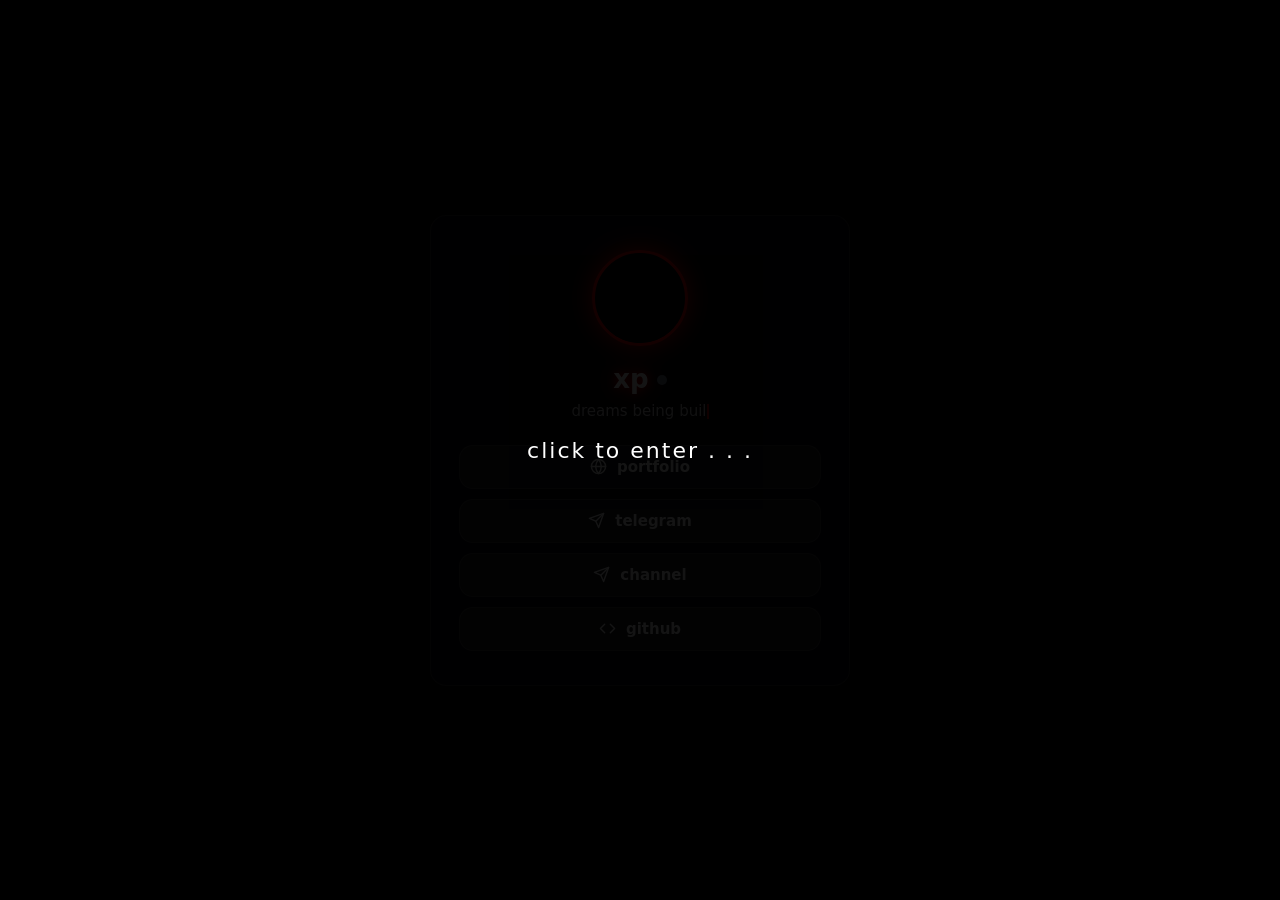
==== commit 038e6794: "Add files via upload" ====
--- a/index.html
+++ b/index.html
@@ -1,65 +1,301 @@
-<!DOCTYPE html>
-<html lang="en">
-<head>
-	<meta charset="UTF-8">
-	<meta name="viewport" content="width=device-width, initial-scale=1.0">
-	<title></title>
-	<link rel="stylesheet" type="text/css" href="style.css">
-	<link rel="stylesheet" href="https://cdnjs.cloudflare.com/ajax/libs/font-awesome/6.5.0/css/all.min.css"/>
-	<link rel="icon" type="image/x-icon" href="./assets/favico/default.ico">
-</head>
-<body class="custom-cursor">
-<!-- Terminal Window -->
-<div id="terminal" class="custom-cursor">
-	<div id="terminal-header">
-		<div id="terminal-buttons">
-			<!-- Terminal Control Buttons -->
-			<div class="terminal-button" id="close-button"></div> <!-- Close button -->
-			<div class="terminal-button" id="minimize-button"></div> <!-- Minimize button -->
-			<div class="terminal-button" id="maximize-button"></div> <!-- Maximize button -->
-		</div>
-	</div>
-	<div id="terminal-content">
-		<p id="terminal-text"></p> <!-- Terminal text content -->
-	</div>
-</div>
-<!-- Background Elements -->
-<div id="video-background">
-	<video autoplay muted loop id="myVideo"> <!-- Video background -->
-		<source src="./assets/back/default.mp4" type="video/mp4">
-		Your browser does not support HTML5 video.
-	</video>
-	<div id="audio-background">
-		<audio autoplay loop id="myAudio"> <!-- Audio background -->
-			<source src="./assets/music/default.mp3" type="audio/mpeg">
-			Your browser does not support the audio element.
-		</audio>
-	</div>
-	<div id="blurred-box">
-		<img id="profile-picture" src="./assets/pfp/default.jpg" alt="Profile Picture">
-		<img id="avatar-frame" src="" alt="Avatar Frame">
-		<p id="username" style="color: white; font-weight: bold; font-size: large;">laxp</p> <!-- Username -->
-		<!-- User Description -->
-		<div class="user-description">
-			<p id="user-description" style="color: white;">made with style </p>
-		</div>
-		<!-- Links -->
-		<div class="links">
-			<a href="https://maxen.dev" target="_blank">
-				<i class="fa-solid fa-globe"></i>
-			</a>
-			<a href="https://termai.maxen.dev" target="_blank">
-				<i class="fa-solid fa-terminal"></i>
-			</a>
-			<a href="https://github.com/disregarding" target="_blank">
-				<i class="fab fa-github"></i>
-			</a>
-
-		</div>
-	</div>
-</div>
-<script src="./assets/js/script.js"></script> <!-- Script for functionality -->
-<script src="./assets/js/title.js"></script> <!-- Script for title functionality -->
-<script src="./assets/js/discord.js"></script> <!-- Script for discord functionality -->
-</body>
+<!DOCTYPE html>
+<html lang="en">
+<head>
+<meta charset="UTF-8">
+<meta name="viewport" content="width=device-width, initial-scale=1.0">
+<title>@exploiting</title>
+<link rel="icon" href="data:image/svg+xml,%3Csvg xmlns='http://www.w3.org/2000/svg' viewBox='0 0 64 64'%3E%3Ctext x='32' y='42' font-size='50' text-anchor='middle' fill='%23ff0000' font-family='Segoe UI,sans-serif' font-weight='800'%3Exp%3C/text%3E%3C/svg%3E">
+<style>
+* { margin:0; padding:0; box-sizing:border-box; }
+html,body { height:100%; }
+body {
+  font-family:'Segoe UI',system-ui,sans-serif;
+  color:#ffffff;
+  overflow:hidden;
+  background:#000;
+}
+#bg, #bg video, #bg-tint {
+  position:fixed; inset:-4px;
+  width:calc(100% + 8px);
+  height:calc(100% + 8px);
+  object-fit:cover;
+}
+#bg { background-size:cover; background-position:center; filter:blur(2px); z-index:0; }
+#bg-tint { background:rgba(0,0,0,0.48); z-index:1; inset:0; width:100%; height:100%; }
+#enter {
+  position:fixed; inset:0; z-index:100;
+  background:rgba(0,0,0,.92);
+  display:flex; align-items:center; justify-content:center;
+  color:#fff; font-size:22px; letter-spacing:2px;
+  cursor:pointer; user-select:none;
+  transition:opacity .6s;
+  animation:pulse 2s infinite;
+}
+@keyframes pulse { 0%,100%{opacity:1} 50%{opacity:.55} }
+#enter.hidden { opacity:0; pointer-events:none; animation:none; }
+#wrap {
+  position:relative; z-index:2;
+  height:100%; display:flex; align-items:center; justify-content:center;
+  padding:20px; perspective:900px;
+}
+#card {
+  width:min(420px, 92vw);
+  background:rgba(10,8,16,0.55);
+  backdrop-filter:blur(10px);
+  -webkit-backdrop-filter:blur(10px);
+  border:1px solid rgba(255,255,255,.12);
+  border-radius:16px;
+  padding:34px 28px;
+  text-align:center;
+  transition:transform .1s ease-out;
+}
+#avatar {
+  width:96px; height:96px; border-radius:50%;
+  object-fit:cover; margin-bottom:14px;
+  border:3px solid #ff0000;
+  box-shadow:0 0 25px #ff0000;
+}
+#name { font-size:26px; font-weight:800; }
+#bio { color:#ffffff; opacity:.8; margin-top:8px; min-height:1.4em; font-size:15px; }
+#bio .caret { display:inline-block; width:2px; background:#ff0000; animation:blink 1s steps(1) infinite; height:1em; vertical-align:-2px; }
+@keyframes blink { 50%{opacity:0} }
+#links { margin-top:22px; display:flex; flex-direction:column; gap:10px; }
+.link-btn {
+  display:flex; align-items:center; justify-content:center; gap:10px;
+  background:rgba(255,255,255,.07);
+  border:1px solid rgba(255,255,255,.14);
+  border-radius:14px;
+  color:#ffffff; text-decoration:none;
+  padding:12px; font-size:15px; font-weight:600;
+  transition:transform .15s, background .15s, border-color .15s;
+}
+.link-btn:hover { transform:scale(1.04); background:rgba(255,255,255,.14); border-color:#ff0000; }
+.link-btn svg { width:17px; height:17px; flex-shrink:0; }
+#name { text-shadow:0 0 10px #ff0000, 0 0 28px #ff0000; }
+
+#lanyard {
+  margin-top:18px; display:none; align-items:center; gap:12px; text-align:left;
+  background:rgba(255,255,255,.06);
+  border:1px solid rgba(255,255,255,.12);
+  border-radius:14px;
+  padding:10px 14px;
+}
+#lanyard img { width:42px; height:42px; border-radius:8px; }
+#ly-line1 { font-size:13px; font-weight:700; }
+#ly-line2 { font-size:12px; opacity:.7; }
+#status-dot {
+  display:inline-block; width:10px; height:10px; border-radius:50%;
+  background:#747f8d; margin-left:8px; vertical-align:middle;
+}
+#audio-ui {
+  position:fixed; left:16px; bottom:16px; z-index:5;
+  display:flex; align-items:center; gap:10px;
+  background:rgba(10,8,16,.7); backdrop-filter:blur(8px);
+  border:1px solid rgba(255,255,255,.12);
+  border-radius:12px; padding:8px 12px;
+}
+#audio-ui button { background:none; border:none; color:#ffffff; font-size:12px; opacity:.85; cursor:pointer; }
+#audio-ui input[type=range] { width:90px; accent-color:#ff0000; }
+#views {
+  position:fixed; right:16px; bottom:16px; z-index:5;
+  display:flex; align-items:center; gap:7px;
+  font-size:13px; color:#ffffff; opacity:.85;
+  background:rgba(10,8,16,.7); backdrop-filter:blur(8px);
+  border:1px solid rgba(255,255,255,.12);
+  border-radius:12px; padding:7px 12px;
+}
+#views svg { width:15px; height:15px; }
+.sparkle { position:fixed; pointer-events:none; z-index:50; font-size:12px; animation:spark .8s ease-out forwards; }
+@keyframes spark { to { transform:translateY(20px) scale(0); opacity:0; } }
+</style>
+</head>
+<body>
+<div id="bg"></div>
+<div id="bg-tint"></div>
+<div id="enter"></div>
+<div id="wrap">
+  <div id="card">
+    <img id="avatar" alt="avatar" style="display:none">
+    <div id="name"></div>
+    <div id="bio"></div>
+    <div id="links"></div>
+    <div id="lanyard">
+      <img id="ly-art" alt="" style="display:none">
+      <div><div id="ly-line1"></div><div id="ly-line2"></div></div>
+    </div>
+  </div>
+</div>
+<script>
+const CFG = {"name":"xp","bio":"dreams being built","typewriter":true,"avatar":"[data-uri]","nameFx":"glow","btnStyle":"buttons","title":"@exploiting","titleType":true,"bgType":"image","bgColor1":"#000000","bgColor2":"#5e123b","bgUrl":"https://media.giphy.com/media/v1.Y2lkPWVjZjA1ZTQ3ZTFzZDJxbWlrODVoMWZuejExc2tmYm9lZXB4aHl4eXU1M2tmMG1iMyZlcD12MV9naWZzX3JlbGF0ZWQmY3Q9Zw/l46CbZ7KWEhN1oci4/giphy.gif","bgBlur":2,"bgTint":48,"audioUrl":"","volume":40,"volSlider":true,"enter":true,"enterText":"click to enter . . .","links":[{"platform":"website","label":"portfolio","url":"https://maxen.dev"},{"platform":"telegram","label":"telegram","url":"https://t.me/devstacked"},{"platform":"telegram","label":"channel","url":"https://t.me/hashedcode"},{"platform":"github","label":"github","url":"https://github.com/disregarding"}],"views":false,"viewsId":"","lanyard":true,"discordId":"1521591679881052210","accent":"#ff0000","textColor":"#ffffff","cardOpacity":55,"cardBlur":10,"radius":16,"tilt":true,"sparkle":true,"glow":true};
+const PREVIEW = false;
+const ICONS = {"telegram":"\u003csvg viewBox=\"0 0 24 24\" fill=\"none\" stroke=\"currentColor\" stroke-width=\"2\" stroke-linecap=\"round\" stroke-linejoin=\"round\">\u003cpath d=\"M22 2L11 13\"/>\u003cpath d=\"M22 2l-7 20-4-9-9-4 20-7z\"/>\u003c/svg>","discord":"\u003csvg viewBox=\"0 0 24 24\" fill=\"none\" stroke=\"currentColor\" stroke-width=\"2\" stroke-linecap=\"round\" stroke-linejoin=\"round\">\u003cpath d=\"M21 11.5a8.38 8.38 0 0 1-.9 3.8 8.5 8.5 0 0 1-7.6 4.7 8.38 8.38 0 0 1-3.8-.9L3 21l1.9-5.7a8.38 8.38 0 0 1-.9-3.8 8.5 8.5 0 0 1 4.7-7.6 8.38 8.38 0 0 1 3.8-.9h.5a8.48 8.48 0 0 1 8 8v.5z\"/>\u003ccircle cx=\"9\" cy=\"12\" r=\".5\" fill=\"currentColor\"/>\u003ccircle cx=\"15\" cy=\"12\" r=\".5\" fill=\"currentColor\"/>\u003c/svg>","youtube":"\u003csvg viewBox=\"0 0 24 24\" fill=\"none\" stroke=\"currentColor\" stroke-width=\"2\" stroke-linecap=\"round\" stroke-linejoin=\"round\">\u003crect x=\"2\" y=\"5\" width=\"20\" height=\"14\" rx=\"4\"/>\u003cpath d=\"M10 9l5 3-5 3z\" fill=\"currentColor\" stroke=\"none\"/>\u003c/svg>","tiktok":"\u003csvg viewBox=\"0 0 24 24\" fill=\"none\" stroke=\"currentColor\" stroke-width=\"2\" stroke-linecap=\"round\" stroke-linejoin=\"round\">\u003cpath d=\"M9 18V5l12-2v13\"/>\u003ccircle cx=\"6\" cy=\"18\" r=\"3\"/>\u003ccircle cx=\"18\" cy=\"16\" r=\"3\"/>\u003c/svg>","instagram":"\u003csvg viewBox=\"0 0 24 24\" fill=\"none\" stroke=\"currentColor\" stroke-width=\"2\" stroke-linecap=\"round\" stroke-linejoin=\"round\">\u003crect x=\"2\" y=\"2\" width=\"20\" height=\"20\" rx=\"5\"/>\u003cpath d=\"M16 11.37A4 4 0 1 1 12.63 8 4 4 0 0 1 16 11.37z\"/>\u003cline x1=\"17.5\" y1=\"6.5\" x2=\"17.51\" y2=\"6.5\"/>\u003c/svg>","x":"\u003csvg viewBox=\"0 0 24 24\" fill=\"none\" stroke=\"currentColor\" stroke-width=\"2\" stroke-linecap=\"round\" stroke-linejoin=\"round\">\u003cpath d=\"M4 4l16 16\"/>\u003cpath d=\"M20 4L4 20\"/>\u003c/svg>","spotify":"\u003csvg viewBox=\"0 0 24 24\" fill=\"none\" stroke=\"currentColor\" stroke-width=\"2\" stroke-linecap=\"round\" stroke-linejoin=\"round\">\u003cpath d=\"M3 18v-6a9 9 0 0 1 18 0v6\"/>\u003cpath d=\"M21 19a2 2 0 0 1-2 2h-1a2 2 0 0 1-2-2v-3a2 2 0 0 1 2-2h3zM3 19a2 2 0 0 0 2 2h1a2 2 0 0 0 2-2v-3a2 2 0 0 0-2-2H3z\"/>\u003c/svg>","github":"\u003csvg viewBox=\"0 0 24 24\" fill=\"none\" stroke=\"currentColor\" stroke-width=\"2\" stroke-linecap=\"round\" stroke-linejoin=\"round\">\u003cpolyline points=\"16 18 22 12 16 6\"/>\u003cpolyline points=\"8 6 2 12 8 18\"/>\u003c/svg>","mail":"\u003csvg viewBox=\"0 0 24 24\" fill=\"none\" stroke=\"currentColor\" stroke-width=\"2\" stroke-linecap=\"round\" stroke-linejoin=\"round\">\u003crect x=\"2\" y=\"4\" width=\"20\" height=\"16\" rx=\"2\"/>\u003cpath d=\"M22 6l-10 7L2 6\"/>\u003c/svg>","website":"\u003csvg viewBox=\"0 0 24 24\" fill=\"none\" stroke=\"currentColor\" stroke-width=\"2\" stroke-linecap=\"round\" stroke-linejoin=\"round\">\u003ccircle cx=\"12\" cy=\"12\" r=\"10\"/>\u003cline x1=\"2\" y1=\"12\" x2=\"22\" y2=\"12\"/>\u003cpath d=\"M12 2a15.3 15.3 0 0 1 4 10 15.3 15.3 0 0 1-4 10 15.3 15.3 0 0 1-4-10 15.3 15.3 0 0 1 4-10z\"/>\u003c/svg>","none":""};
+const esc = s => String(s).replace(/[&<>"']/g, c => ({"&":"&amp;","<":"&lt;",">":"&gt;",'"':"&quot;","'":"&#39;"}[c]));
+
+// background
+const bg = document.getElementById("bg");
+if (CFG.bgType === "color") bg.style.background = CFG.bgColor1;
+else if (CFG.bgType === "gradient") bg.style.background = "linear-gradient(135deg," + CFG.bgColor1 + "," + CFG.bgColor2 + ")";
+else if (CFG.bgType === "image" && CFG.bgUrl) bg.style.backgroundImage = "url('" + CFG.bgUrl.replace(/'/g, "%27") + "')";
+else if (CFG.bgType === "video" && CFG.bgUrl) {
+  const v = document.createElement("video");
+  v.src = CFG.bgUrl; v.autoplay = true; v.loop = true; v.muted = true; v.playsInline = true;
+  v.style.filter = "blur(" + CFG.bgBlur + "px)";
+  bg.appendChild(v);
+} else bg.style.background = "linear-gradient(135deg," + CFG.bgColor1 + "," + CFG.bgColor2 + ")";
+
+// profile
+document.getElementById("name").textContent = CFG.name;
+if (CFG.avatar) { const a = document.getElementById("avatar"); a.src = CFG.avatar; a.style.display = "inline-block"; }
+
+// status dot next to name (filled in by lanyard)
+if (CFG.lanyard && CFG.discordId) {
+  const dot = document.createElement("span");
+  dot.id = "status-dot";
+  document.getElementById("name").appendChild(dot);
+}
+
+// bio (typewriter or plain)
+const bioEl = document.getElementById("bio");
+if (CFG.typewriter && CFG.bio) {
+  const caret = document.createElement("span"); caret.className = "caret"; caret.innerHTML = "&nbsp;";
+  let i = 0;
+  (function type() {
+    bioEl.textContent = CFG.bio.slice(0, i);
+    bioEl.appendChild(caret);
+    if (i <= CFG.bio.length) { i++; setTimeout(type, 65); }
+  })();
+} else bioEl.textContent = CFG.bio;
+
+// tab title typing
+if (CFG.titleType && CFG.title) {
+  let ti = 0, dir = 1;
+  setInterval(() => {
+    ti += dir;
+    if (ti >= CFG.title.length + 6) dir = -1;
+    if (ti <= 0) dir = 1;
+    document.title = CFG.title.slice(0, Math.max(1, Math.min(ti, CFG.title.length)));
+  }, 350);
+}
+
+// link buttons
+const linksEl = document.getElementById("links");
+for (const l of CFG.links) {
+  if (!l.url) continue;
+  const a = document.createElement("a");
+  a.className = "link-btn"; a.href = l.url; a.target = "_blank"; a.rel = "noopener";
+  a.title = l.label;
+  const ic = ICONS[l.platform] || "";
+  if (CFG.btnStyle === "icons" && ic) a.innerHTML = ic;
+  else a.innerHTML = ic + "<span>" + esc(l.label) + "</span>";
+  linksEl.appendChild(a);
+}
+
+// audio
+let audio = null;
+if (CFG.audioUrl) {
+  audio = new Audio(CFG.audioUrl);
+  audio.loop = true;
+  audio.volume = CFG.volume / 100;
+  const ui = document.createElement("div");
+  ui.id = "audio-ui";
+  ui.innerHTML = '<button id="mute">sound on</button>' + (CFG.volSlider ? '<input type="range" id="vol" min="0" max="100" value="' + CFG.volume + '">' : '');
+  document.body.appendChild(ui);
+  document.getElementById("mute").onclick = function() {
+    audio.muted = !audio.muted;
+    this.textContent = audio.muted ? "muted" : "sound on";
+  };
+  const vol = document.getElementById("vol");
+  if (vol) vol.oninput = () => { audio.volume = vol.value / 100; };
+}
+
+// entry screen
+const enter = document.getElementById("enter");
+if (CFG.enter) {
+  enter.textContent = CFG.enterText || "click to enter . . .";
+  enter.addEventListener("click", () => {
+    enter.classList.add("hidden");
+    if (audio) audio.play().catch(() => {});
+  }, { once: true });
+} else {
+  enter.style.display = "none";
+  if (audio) {
+    const start = () => { audio.play().catch(() => {}); };
+    document.addEventListener("click", start, { once: true });
+  }
+}
+
+// tilt effect
+if (CFG.tilt) {
+  const card = document.getElementById("card");
+  document.addEventListener("mousemove", e => {
+    const x = (e.clientX / innerWidth - .5) * 14;
+    const y = (e.clientY / innerHeight - .5) * -14;
+    card.style.transform = "rotateY(" + x + "deg) rotateX(" + y + "deg)";
+  });
+}
+
+// sparkle cursor
+if (CFG.sparkle) {
+  document.addEventListener("mousemove", e => {
+    if (Math.random() > .35) return;
+    const s = document.createElement("span");
+    s.className = "sparkle"; s.textContent = "•";
+    s.style.left = e.clientX + "px"; s.style.top = e.clientY + "px";
+    s.style.color = CFG.accent;
+    document.body.appendChild(s);
+    setTimeout(() => s.remove(), 800);
+  });
+}
+
+// view counter — free abacus api, no key needed.
+// live visits hit /hit (count +1); the builder preview uses /get (read only).
+if (CFG.views && CFG.viewsId) {
+  const box = document.createElement("div");
+  box.id = "views";
+  box.innerHTML = '<svg viewBox="0 0 24 24" fill="none" stroke="currentColor" stroke-width="2" stroke-linecap="round" stroke-linejoin="round"><path d="M1 12s4-8 11-8 11 8 11 8-4 8-11 8-11-8-11-8z"/><circle cx="12" cy="12" r="3"/></svg><span id="vc">&mdash;</span>';
+  document.body.appendChild(box);
+  const ns = "tickybio-" + encodeURIComponent(CFG.viewsId);
+  fetch("https://abacus.jasoncameron.dev/" + (PREVIEW ? "get" : "hit") + "/" + ns + "/views")
+    .then(r => r.json())
+    .then(j => { document.getElementById("vc").textContent = (j.value || 0).toLocaleString(); })
+    .catch(() => { box.style.display = "none"; });
+}
+
+// discord lanyard — live presence (join discord.gg/lanyard for this to work)
+if (CFG.lanyard && CFG.discordId) {
+  const box = document.getElementById("lanyard");
+  const art = document.getElementById("ly-art");
+  const l1 = document.getElementById("ly-line1");
+  const l2 = document.getElementById("ly-line2");
+  const colors = { online:"#3ba55d", idle:"#faa81a", dnd:"#ed4245", offline:"#747f8d" };
+  async function poll() {
+    try {
+      const r = await fetch("https://api.lanyard.rest/v1/users/" + CFG.discordId);
+      const j = await r.json();
+      if (!j.success) return;
+      const d = j.data;
+      const dot = document.getElementById("status-dot");
+      if (dot) dot.style.background = colors[d.discord_status] || colors.offline;
+      if (d.listening_to_spotify && d.spotify) {
+        box.style.display = "flex";
+        art.style.display = "block";
+        art.src = d.spotify.album_art_url;
+        l1.textContent = d.spotify.song;
+        l2.textContent = "listening to " + d.spotify.artist + " on spotify";
+      } else {
+        const act = (d.activities || []).find(a => a.type === 0);
+        if (act) {
+          box.style.display = "flex";
+          art.style.display = "none";
+          l1.textContent = "playing " + act.name;
+          l2.textContent = act.details || act.state || "";
+        } else box.style.display = "none";
+      }
+    } catch (e) {}
+  }
+  poll();
+  setInterval(poll, 15000);
+}
+</script>
+</body>
 </html>
